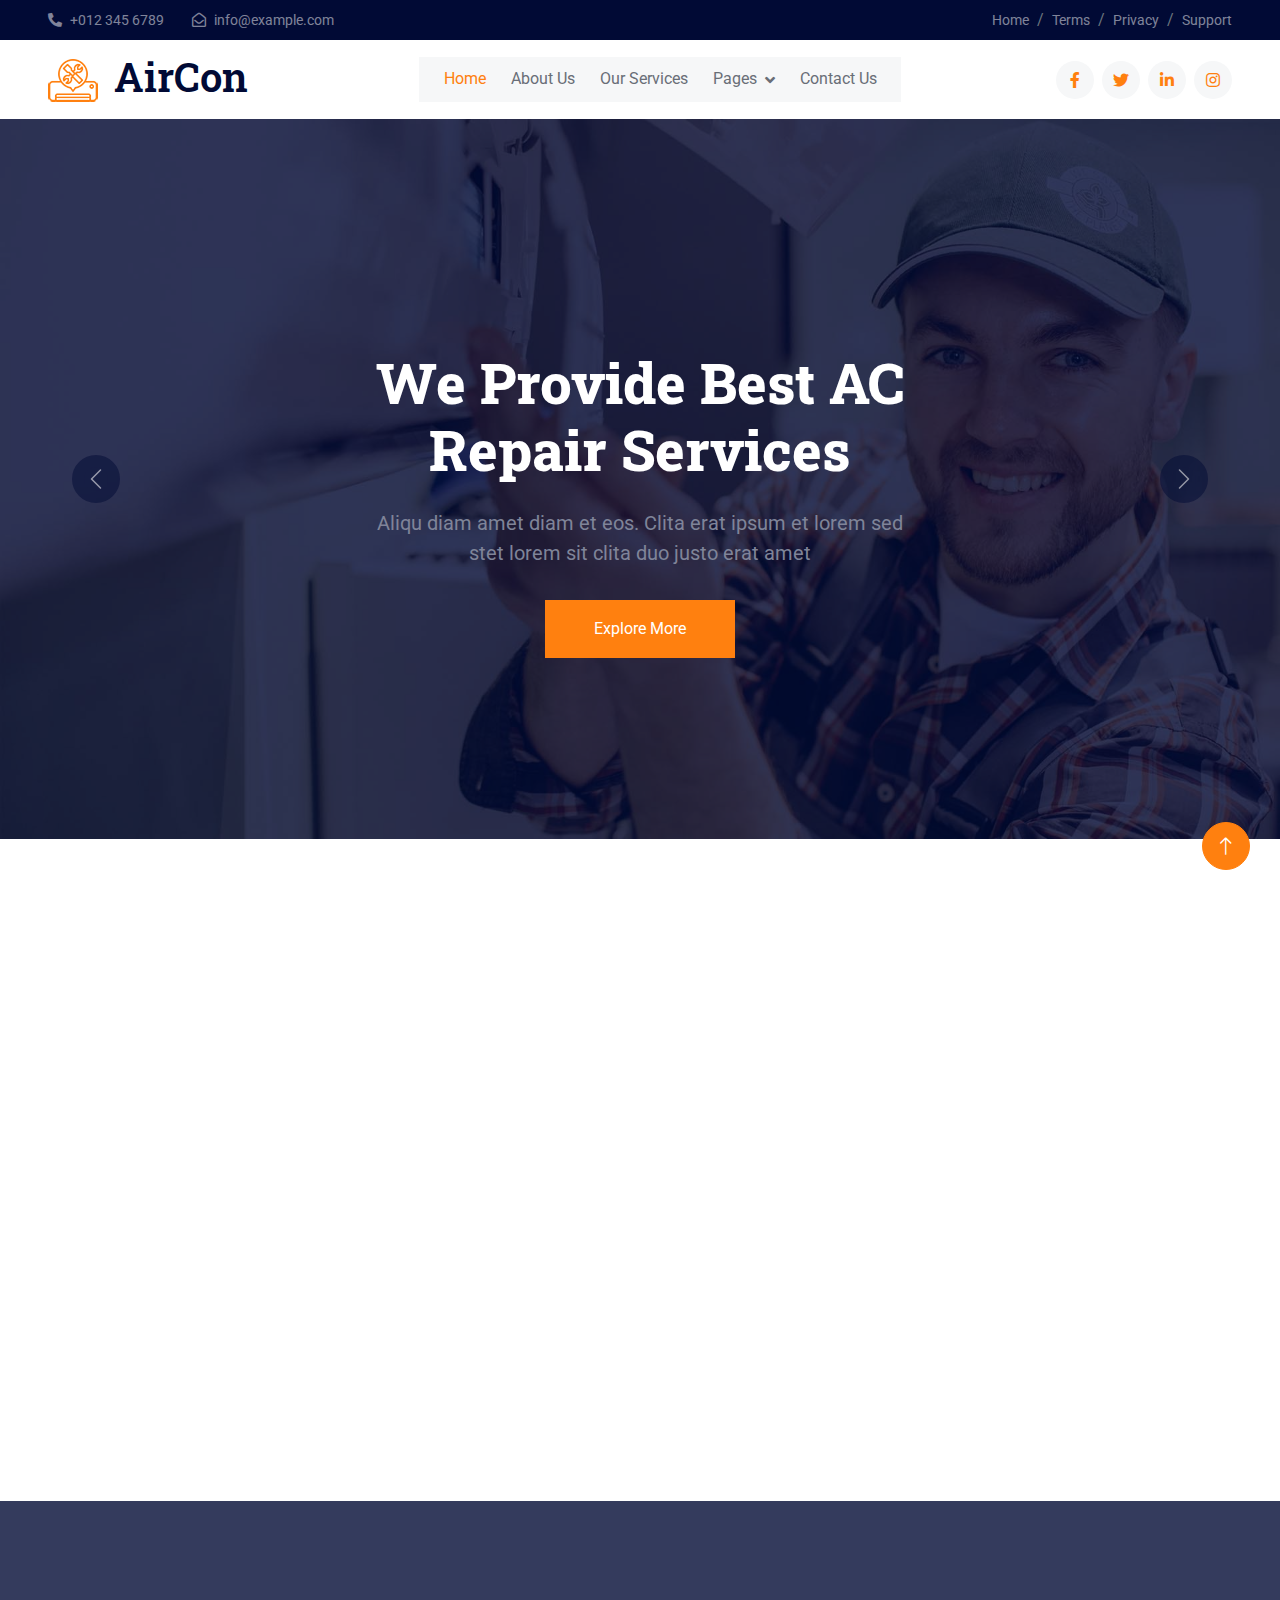
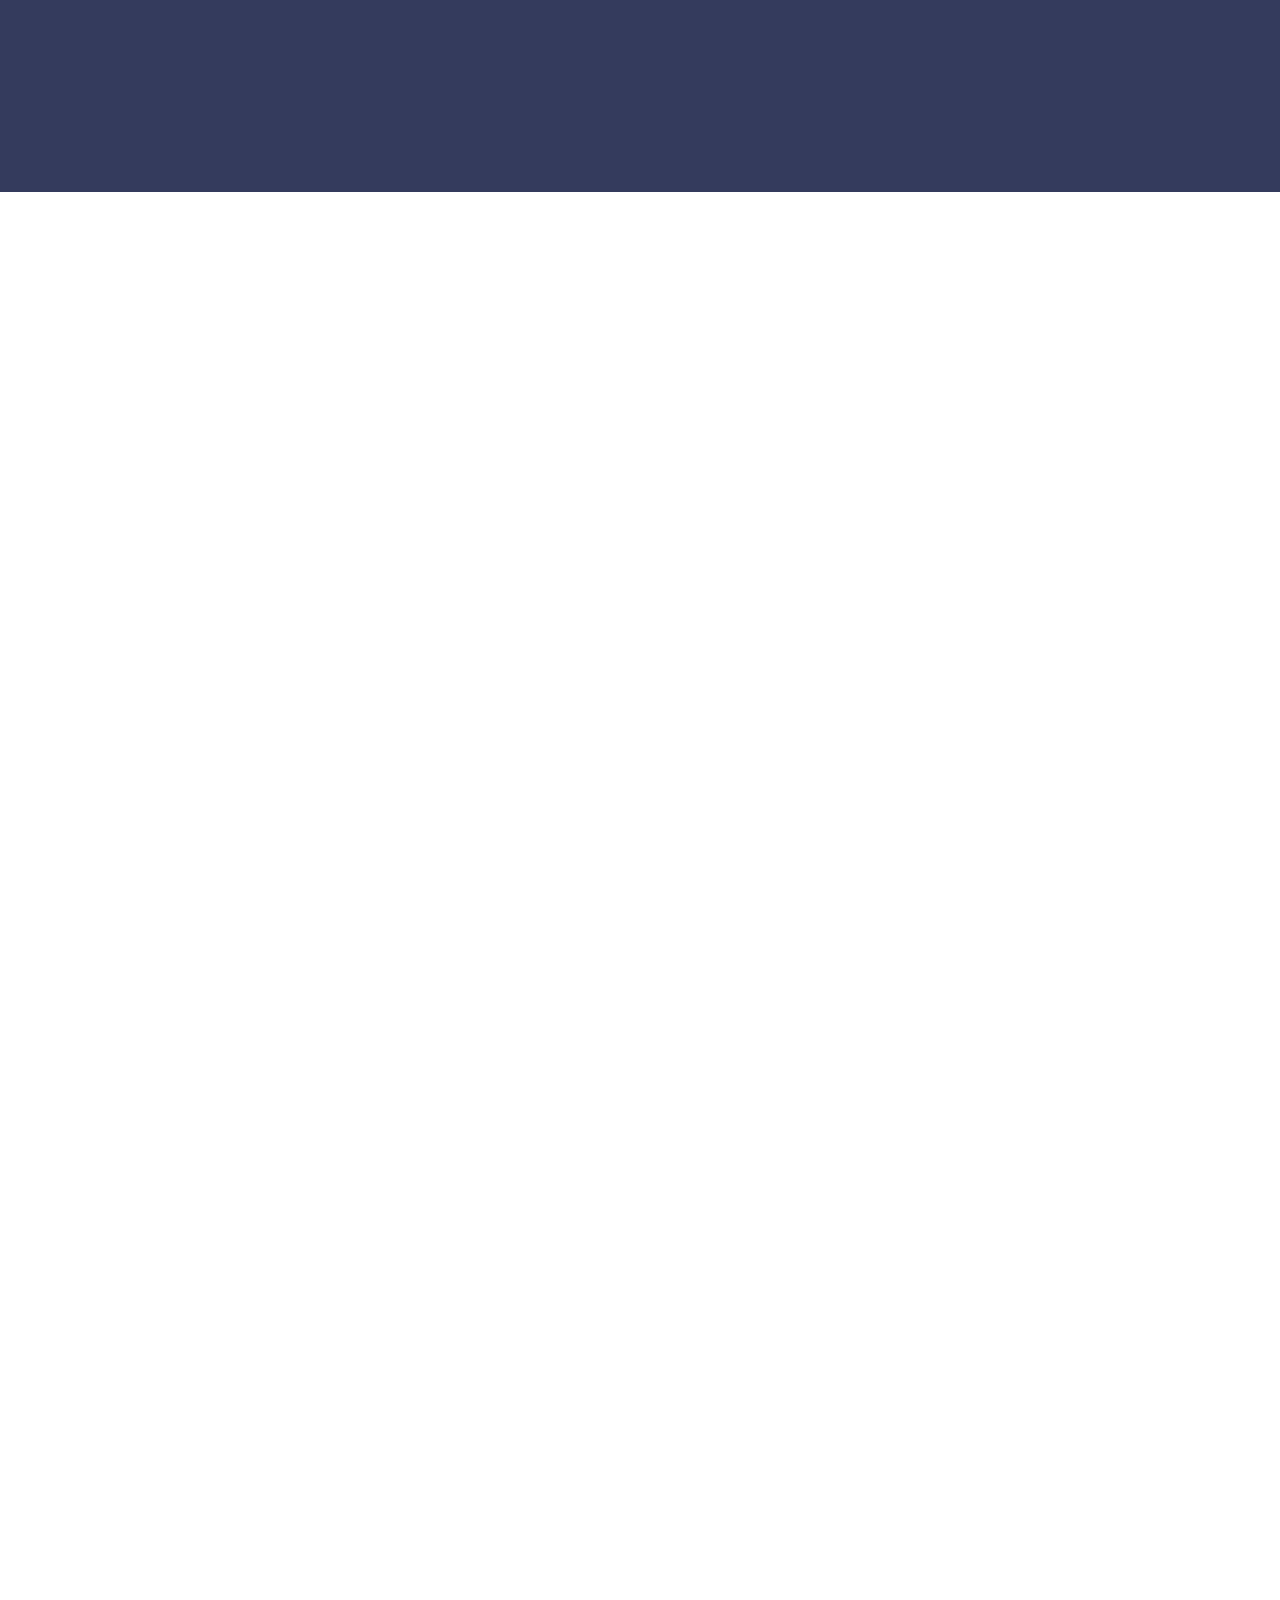
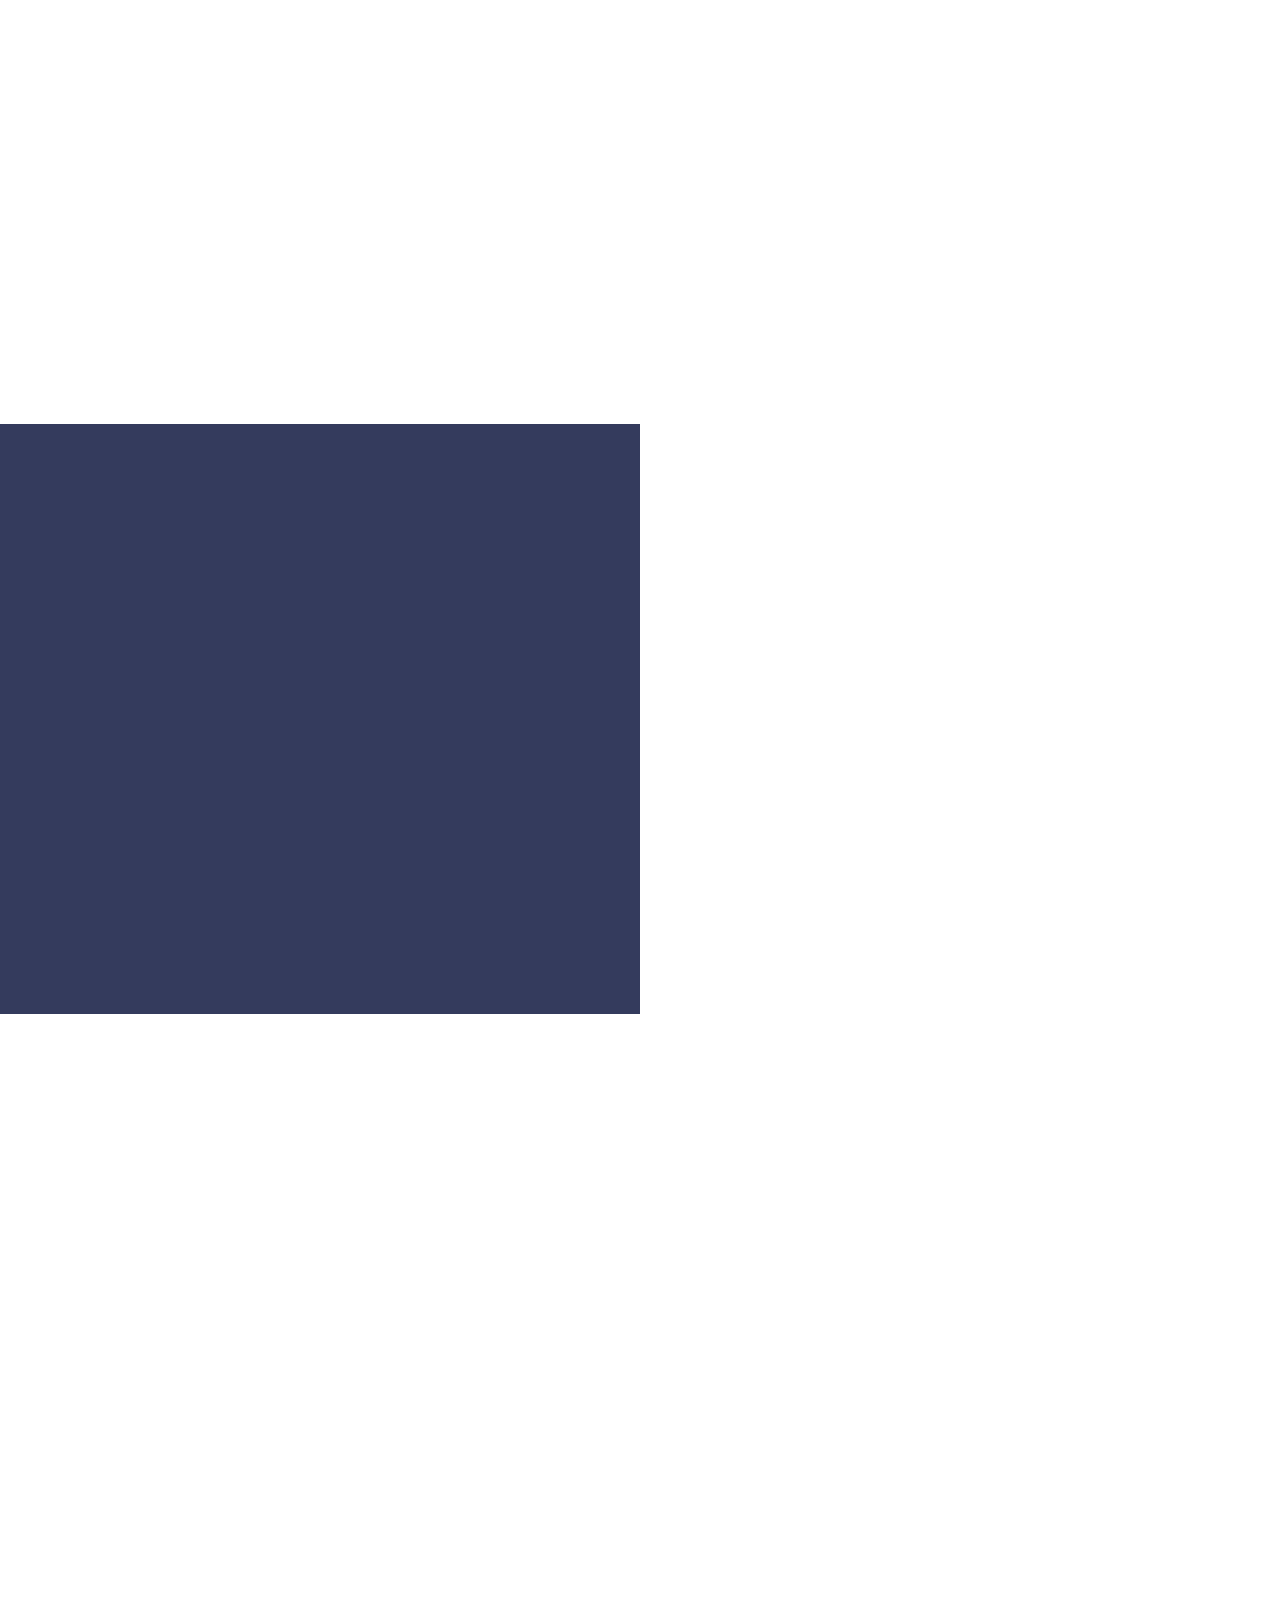
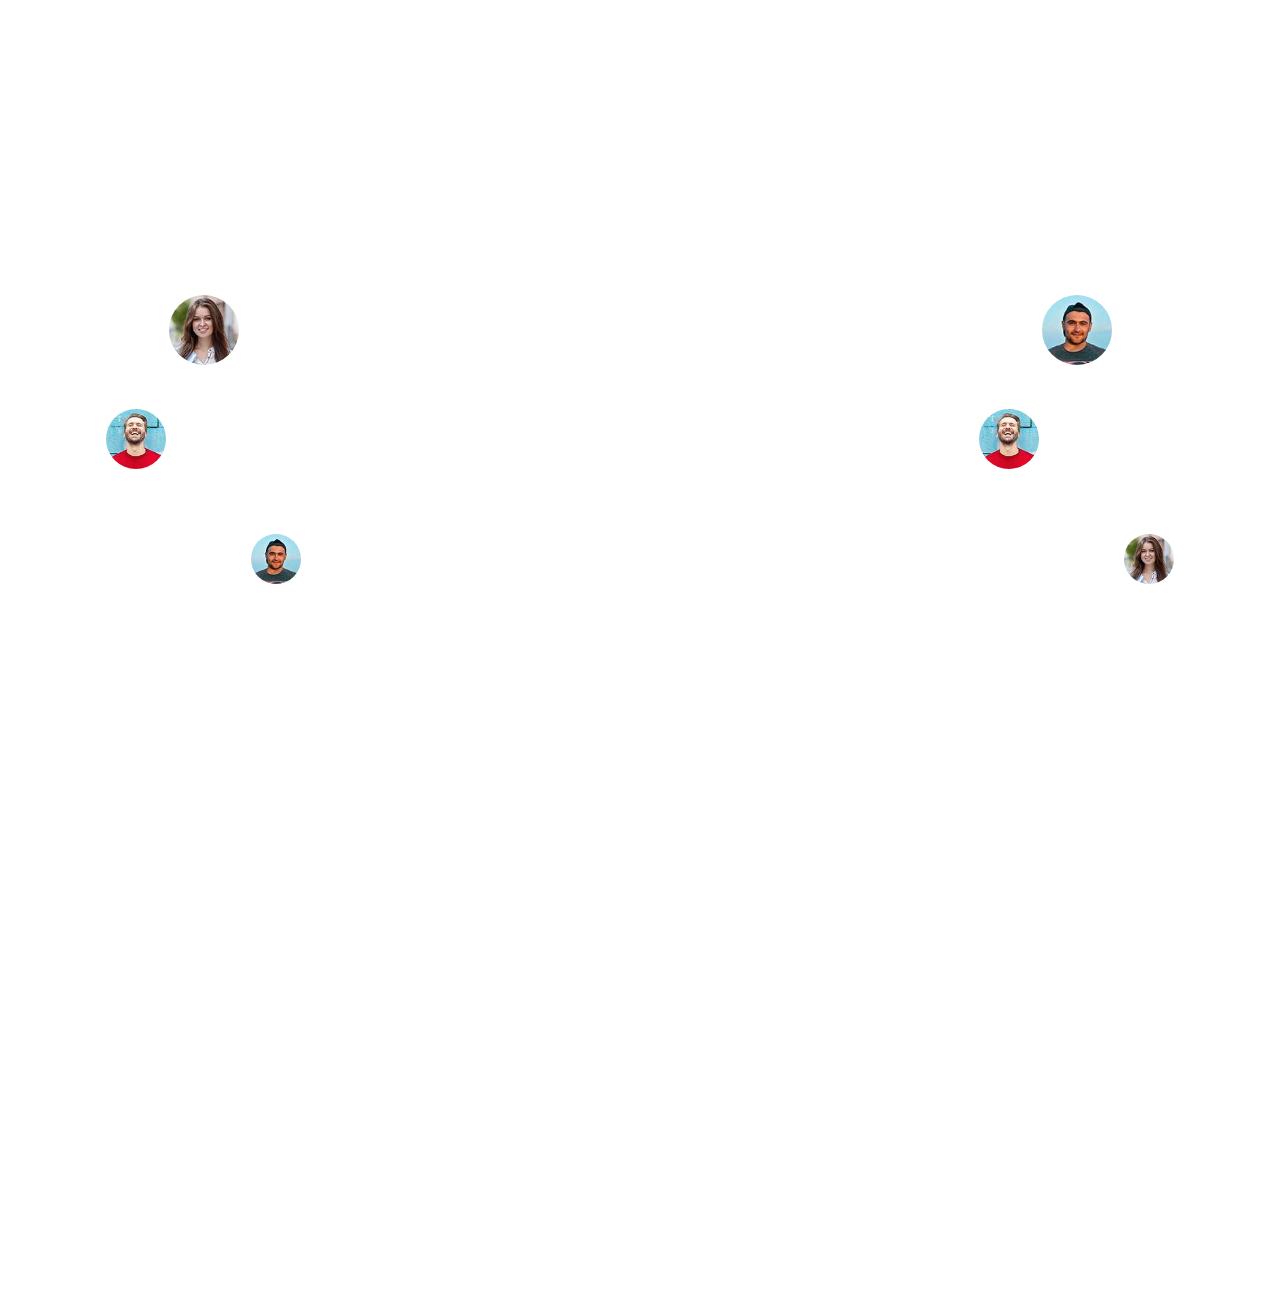
==== index.html @ 5fe0cd0a "Freeze Project" ====
<!DOCTYPE html>
<html lang="en">

<head>
    <meta charset="utf-8">
    <title>AirCon - AC Repair Website Template</title>
    <meta content="width=device-width, initial-scale=1.0" name="viewport">
    <meta content="" name="keywords">
    <meta content="" name="description">

    <!-- Favicon -->
    <link href="img/favicon.ico" rel="icon">

    <!-- Google Web Fonts -->
    <link rel="preconnect" href="https://fonts.googleapis.com">
    <link rel="preconnect" href="https://fonts.gstatic.com" crossorigin>
    <link href="https://fonts.googleapis.com/css2?family=Roboto+Slab:wght@400;600;800&family=Roboto:wght@400;500;700&display=swap" rel="stylesheet"> 

    <!-- Icon Font Stylesheet -->
    <link href="https://cdnjs.cloudflare.com/ajax/libs/font-awesome/5.10.0/css/all.min.css" rel="stylesheet">
    <link href="https://cdn.jsdelivr.net/npm/bootstrap-icons@1.4.1/font/bootstrap-icons.css" rel="stylesheet">

    <!-- Libraries Stylesheet -->
    <link href="lib/animate/animate.min.css" rel="stylesheet">
    <link href="lib/owlcarousel/assets/owl.carousel.min.css" rel="stylesheet">

    <!-- Customized Bootstrap Stylesheet -->
    <link href="css/bootstrap.min.css" rel="stylesheet">

    <!-- Template Stylesheet -->
    <link href="css/style.css" rel="stylesheet">
</head>

<body>
    <!-- Spinner Start -->
    <div id="spinner" class="show bg-white position-fixed translate-middle w-100 vh-100 top-50 start-50 d-flex align-items-center justify-content-center">
        <div class="spinner-grow text-primary" role="status"></div>
    </div>
    <!-- Spinner End -->


    <!-- Topbar Start -->
    <div class="container-fluid bg-dark text-white-50 py-2 px-0 d-none d-lg-block">
        <div class="row gx-0 align-items-center">
            <div class="col-lg-7 px-5 text-start">
                <div class="h-100 d-inline-flex align-items-center me-4">
                    <small class="fa fa-phone-alt me-2"></small>
                    <small>+012 345 6789</small>
                </div>
                <div class="h-100 d-inline-flex align-items-center me-4">
                    <small class="far fa-envelope-open me-2"></small>
                    <small>info@example.com</small>
                </div>
            </div>
            <div class="col-lg-5 px-5 text-end">
                <ol class="breadcrumb justify-content-end mb-0">
                    <li class="breadcrumb-item"><a class="text-white-50 small" href="#">Home</a></li>
                    <li class="breadcrumb-item"><a class="text-white-50 small" href="#">Terms</a></li>
                    <li class="breadcrumb-item"><a class="text-white-50 small" href="#">Privacy</a></li>
                    <li class="breadcrumb-item"><a class="text-white-50 small" href="#">Support</a></li>
                </ol>
            </div>
        </div>
    </div>
    <!-- Topbar End -->


    <!-- Navbar Start -->
    <nav class="navbar navbar-expand-lg bg-white navbar-light sticky-top px-4 px-lg-5">
        <a href="index.html" class="navbar-brand d-flex align-items-center">
            <h1 class="m-0"><img class="img-fluid me-3" src="img/icon/icon-02-primary.png" alt="">AirCon</h1>
        </a>
        <button type="button" class="navbar-toggler" data-bs-toggle="collapse" data-bs-target="#navbarCollapse">
            <span class="navbar-toggler-icon"></span>
        </button>
        <div class="collapse navbar-collapse" id="navbarCollapse">
            <div class="navbar-nav mx-auto bg-light pe-4 py-3 py-lg-0">
                <a href="index.html" class="nav-item nav-link active">Home</a>
                <a href="about.html" class="nav-item nav-link">About Us</a>
                <a href="service.html" class="nav-item nav-link">Our Services</a>
                <div class="nav-item dropdown">
                    <a href="#" class="nav-link dropdown-toggle" data-bs-toggle="dropdown">Pages</a>
                    <div class="dropdown-menu bg-light border-0 m-0">
                        <a href="feature.html" class="dropdown-item">Features</a>
                        <a href="quote.html" class="dropdown-item">Free Quote</a>
                        <a href="team.html" class="dropdown-item">Our Team</a>
                        <a href="testimonial.html" class="dropdown-item">Testimonial</a>
                        <a href="404.html" class="dropdown-item">404 Page</a>
                    </div>
                </div>
                <a href="contact.html" class="nav-item nav-link">Contact Us</a>
            </div>
            <div class="h-100 d-lg-inline-flex align-items-center d-none">
                <a class="btn btn-square rounded-circle bg-light text-primary me-2" href=""><i class="fab fa-facebook-f"></i></a>
                <a class="btn btn-square rounded-circle bg-light text-primary me-2" href=""><i class="fab fa-twitter"></i></a>
                <a class="btn btn-square rounded-circle bg-light text-primary me-2" href=""><i class="fab fa-linkedin-in"></i></a>
                <a class="btn btn-square rounded-circle bg-light text-primary me-0" href=""><i class="fab fa-instagram"></i></a>
            </div>
        </div>
    </nav>
    <!-- Navbar End -->


    <!-- Carousel Start -->
    <div class="container-fluid p-0 mb-5">
        <div id="header-carousel" class="carousel slide" data-bs-ride="carousel">
            <div class="carousel-inner">
                <div class="carousel-item active">
                    <img class="w-100" src="img/carousel-1.jpg" alt="Image">
                    <div class="carousel-caption">
                        <div class="container">
                            <div class="row justify-content-center">
                                <div class="col-lg-7 pt-5">
                                    <h1 class="display-4 text-white mb-4 animated slideInDown">We Provide Best AC Repair Services</h1>
                                    <p class="fs-5 text-body mb-4 pb-2 mx-sm-5 animated slideInDown">Aliqu diam amet diam et eos. Clita erat ipsum et lorem sed stet lorem sit clita duo justo erat amet</p>
                                    <a href="" class="btn btn-primary py-3 px-5 animated slideInDown">Explore More</a>
                                </div>
                            </div>
                        </div>
                    </div>
                </div>
                <div class="carousel-item">
                    <img class="w-100" src="img/carousel-2.jpg" alt="Image">
                    <div class="carousel-caption">
                        <div class="container">
                            <div class="row justify-content-center">
                                <div class="col-lg-7 pt-5">
                                    <h1 class="display-4 text-white mb-4 animated slideInDown">Quality Heating & Air Condition Services</h1>
                                    <p class="fs-5 text-body mb-4 pb-2 mx-sm-5 animated slideInDown">Aliqu diam amet diam et eos. Clita erat ipsum et lorem sed stet lorem sit clita duo justo erat amet</p>
                                    <a href="" class="btn btn-primary py-3 px-5 animated slideInDown">Explore More</a>
                                </div>
                            </div>
                        </div>
                    </div>
                </div>
            </div>
            <button class="carousel-control-prev" type="button" data-bs-target="#header-carousel"
                data-bs-slide="prev">
                <span class="carousel-control-prev-icon" aria-hidden="true"></span>
                <span class="visually-hidden">Previous</span>
            </button>
            <button class="carousel-control-next" type="button" data-bs-target="#header-carousel"
                data-bs-slide="next">
                <span class="carousel-control-next-icon" aria-hidden="true"></span>
                <span class="visually-hidden">Next</span>
            </button>
        </div>
    </div>
    <!-- Carousel End -->


    <!-- About Start -->
    <div class="container-xxl py-5">
        <div class="container">
            <div class="row g-5 align-items-center">
                <div class="col-lg-6 wow fadeInUp" data-wow-delay="0.5s">
                    <div class="h-100">
                        <h1 class="display-6 mb-5">Welcome To Best Cooling & Heating Service Center</h1>
                        <div class="row g-4 mb-4">
                            <div class="col-sm-6">
                                <div class="d-flex align-items-center">
                                    <img class="flex-shrink-0 me-3" src="img/icon/icon-07-primary.png" alt="">
                                    <h5 class="mb-0">Expert Technician</h5>
                                </div>
                            </div>
                            <div class="col-sm-6">
                                <div class="d-flex align-items-center">
                                    <img class="flex-shrink-0 me-3" src="img/icon/icon-09-primary.png" alt="">
                                    <h5 class="mb-0">Best Quality Services</h5>
                                </div>
                            </div>
                        </div>
                        <p class="mb-4">Tempor erat elitr rebum at clita. Diam dolor diam ipsum sit. Aliqu diam amet diam et eos. Clita erat ipsum et lorem et sit, sed stet lorem sit clita duo justo magna dolore erat amet</p>
                        <div class="border-top mt-4 pt-4">
                            <div class="row">
                                <div class="col-sm-6">
                                    <div class="d-flex align-items-center">
                                        <div class="btn-lg-square bg-primary rounded-circle me-3">
                                            <i class="fa fa-phone-alt text-white"></i>
                                        </div>
                                        <h5 class="mb-0">+012 345 6789</h5>
                                    </div>
                                </div>
                                <div class="col-sm-6">
                                    <div class="d-flex align-items-center">
                                        <div class="btn-lg-square bg-primary rounded-circle me-3">
                                            <i class="fa fa-envelope text-white"></i>
                                        </div>
                                        <h5 class="mb-0">info@example.com</h5>
                                    </div>
                                </div>
                            </div>
                        </div>
                    </div>
                </div>
                <div class="col-lg-6">
                    <div class="row g-3">
                        <div class="col-6 text-end">
                            <img class="img-fluid w-75 wow zoomIn" data-wow-delay="0.1s" src="img/about-1.jpg" style="margin-top: 25%;">
                        </div>
                        <div class="col-6 text-start">
                            <img class="img-fluid w-100 wow zoomIn" data-wow-delay="0.3s" src="img/about-2.jpg">
                        </div>
                        <div class="col-6 text-end">
                            <img class="img-fluid w-50 wow zoomIn" data-wow-delay="0.5s" src="img/about-3.jpg">
                        </div>
                        <div class="col-6 text-start">
                            <img class="img-fluid w-75 wow zoomIn" data-wow-delay="0.7s" src="img/about-4.jpg">
                        </div>
                    </div>
                </div>
            </div>
        </div>
    </div>
    <!-- About End -->


    <!-- Facts Start -->
    <div class="container-fluid facts my-5 py-5" data-parallax="scroll" data-image-src="img/carousel-1.jpg">
        <div class="container py-5">
            <div class="row g-5">
                <div class="col-sm-6 col-lg-3 wow fadeIn" data-wow-delay="0.1s">
                    <h1 class="display-4 text-white" data-toggle="counter-up">1234</h1>
                    <span class="text-primary">Happy Clients</span>
                </div>
                <div class="col-sm-6 col-lg-3 wow fadeIn" data-wow-delay="0.3s">
                    <h1 class="display-4 text-white" data-toggle="counter-up">1234</h1>
                    <span class="text-primary">Projects Succeed</span>
                </div>
                <div class="col-sm-6 col-lg-3 wow fadeIn" data-wow-delay="0.5s">
                    <h1 class="display-4 text-white" data-toggle="counter-up">1234</h1>
                    <span class="text-primary">Awards Achieved</span>
                </div>
                <div class="col-sm-6 col-lg-3 wow fadeIn" data-wow-delay="0.7s">
                    <h1 class="display-4 text-white" data-toggle="counter-up">1234</h1>
                    <span class="text-primary">Team Members</span>
                </div>
            </div>
        </div>
    </div>
    <!-- Facts End -->


    <!-- Features Start -->
    <div class="container-xxl py-5">
        <div class="container">
            <div class="row g-5">
                <div class="col-lg-6 wow fadeInUp" data-wow-delay="0.1s">
                    <h1 class="display-6 mb-5">Few Reasons Why People Choosing Us!</h1>
                    <p class="mb-5">Tempor erat elitr rebum at clita. Diam dolor diam ipsum sit. Aliqu diam amet diam et eos. Clita erat ipsum et lorem et sit, sed stet lorem sit clita duo justo magna dolore erat amet</p>
                    <div class="d-flex mb-5">
                        <div class="flex-shrink-0 btn-square bg-primary rounded-circle" style="width: 90px; height: 90px;">
                            <img class="img-fluid" src="img/icon/icon-08-light.png" alt="">
                        </div>
                        <div class="ms-4">
                            <h5 class="mb-3">Trusted Service Center</h5>
                            <span>Tempor erat elitr rebum at clita. Diam dolor diam ipsum sit. Aliqu diam amet diam et eos.</span>
                        </div>
                    </div>
                    <div class="d-flex mb-5">
                        <div class="flex-shrink-0 btn-square bg-primary rounded-circle" style="width: 90px; height: 90px;">
                            <img class="img-fluid" src="img/icon/icon-10-light.png" alt="">
                        </div>
                        <div class="ms-4">
                            <h5 class="mb-3">Reasonable Price</h5>
                            <span>Tempor erat elitr rebum at clita. Diam dolor diam ipsum sit. Aliqu diam amet diam et eos.</span>
                        </div>
                    </div>
                    <div class="d-flex mb-0">
                        <div class="flex-shrink-0 btn-square bg-primary rounded-circle" style="width: 90px; height: 90px;">
                            <img class="img-fluid" src="img/icon/icon-06-light.png" alt="">
                        </div>
                        <div class="ms-4">
                            <h5 class="mb-3">24/7 Supports</h5>
                            <span>Tempor erat elitr rebum at clita. Diam dolor diam ipsum sit. Aliqu diam amet diam et eos.</span>
                        </div>
                    </div>
                </div>
                <div class="col-lg-6 wow fadeInUp" data-wow-delay="0.5s">
                    <div class="position-relative rounded overflow-hidden h-100" style="min-height: 400px;">
                        <img class="position-absolute w-100 h-100" src="img/feature.jpg" alt="" style="object-fit: cover;">
                    </div>
                </div>
            </div>
        </div>
    </div>
    <!-- Features End -->


    <!-- Service Start -->
    <div class="container-xxl py-5">
        <div class="container">
            <div class="text-center mx-auto wow fadeInUp" data-wow-delay="0.1s" style="max-width: 500px;">
                <h1 class="display-6 mb-5">We Provide professional Heating & Cooling Services</h1>
            </div>
            <div class="row g-4 justify-content-center">
                <div class="col-lg-4 col-md-6 wow fadeInUp" data-wow-delay="0.1s">
                    <div class="service-item">
                        <img class="img-fluid" src="img/service-1.jpg" alt="">
                        <div class="d-flex align-items-center bg-light">
                            <div class="service-icon flex-shrink-0 bg-primary">
                                <img class="img-fluid" src="img/icon/icon-01-light.png" alt="">
                            </div>
                            <a class="h4 mx-4 mb-0" href="">AC Installation</a>
                        </div>
                    </div>
                </div>
                <div class="col-lg-4 col-md-6 wow fadeInUp" data-wow-delay="0.3s">
                    <div class="service-item">
                        <img class="img-fluid" src="img/service-2.jpg" alt="">
                        <div class="d-flex align-items-center bg-light">
                            <div class="service-icon flex-shrink-0 bg-primary">
                                <img class="img-fluid" src="img/icon/icon-02-light.png" alt="">
                            </div>
                            <a class="h4 mx-4 mb-0" href="">Cooling Services</a>
                        </div>
                    </div>
                </div>
                <div class="col-lg-4 col-md-6 wow fadeInUp" data-wow-delay="0.5s">
                    <div class="service-item">
                        <img class="img-fluid" src="img/service-3.jpg" alt="">
                        <div class="d-flex align-items-center bg-light">
                            <div class="service-icon flex-shrink-0 bg-primary">
                                <img class="img-fluid" src="img/icon/icon-03-light.png" alt="">
                            </div>
                            <a class="h4 mx-4 mb-0" href="">Heating Services</a>
                        </div>
                    </div>
                </div>
                <div class="col-lg-4 col-md-6 wow fadeInUp" data-wow-delay="0.1s">
                    <div class="service-item">
                        <img class="img-fluid" src="img/service-4.jpg" alt="">
                        <div class="d-flex align-items-center bg-light">
                            <div class="service-icon flex-shrink-0 bg-primary">
                                <img class="img-fluid" src="img/icon/icon-04-light.png" alt="">
                            </div>
                            <a class="h4 mx-4 mb-0" href="">Maintenance & Repair</a>
                        </div>
                    </div>
                </div>
                <div class="col-lg-4 col-md-6 wow fadeInUp" data-wow-delay="0.3s">
                    <div class="service-item">
                        <img class="img-fluid" src="img/service-5.jpg" alt="">
                        <div class="d-flex align-items-center bg-light">
                            <div class="service-icon flex-shrink-0 bg-primary">
                                <img class="img-fluid" src="img/icon/icon-05-light.png" alt="">
                            </div>
                            <a class="h4 mx-4 mb-0" href="">Indoor Air Quality</a>
                        </div>
                    </div>
                </div>
                <div class="col-lg-4 col-md-6 wow fadeInUp" data-wow-delay="0.5s">
                    <div class="service-item">
                        <img class="img-fluid" src="img/service-6.jpg" alt="">
                        <div class="d-flex align-items-center bg-light">
                            <div class="service-icon flex-shrink-0 bg-primary">
                                <img class="img-fluid" src="img/icon/icon-06-light.png" alt="">
                            </div>
                            <a class="h4 mx-4 mb-0" href="">Annual Inspections</a>
                        </div>
                    </div>
                </div>
            </div>
        </div>
    </div>
    <!-- Service End -->


    <!-- Quote Start -->
    <div class="container-fluid overflow-hidden my-5 px-lg-0">
        <div class="container quote px-lg-0">
            <div class="row g-0 mx-lg-0">
                <div class="col-lg-6 quote-text" data-parallax="scroll" data-image-src="img/carousel-1.jpg">
                    <div class="h-100 px-4 px-sm-5 ps-lg-0 wow fadeIn" data-wow-delay="0.1s">
                        <h1 class="text-white mb-4">For Individuals And Organisations</h1>
                        <p class="text-light mb-5">Tempor erat elitr rebum at clita. Diam dolor diam ipsum sit. Aliqu diam amet diam et eos. Clita erat ipsum et lorem et sit, sed stet lorem sit clita duo justo magna dolore erat amet</p>
                        <a href="" class="align-self-start btn btn-primary py-3 px-5">More Details</a>
                    </div>
                </div>
                <div class="col-lg-6 quote-form" data-parallax="scroll" data-image-src="img/carousel-2.jpg">
                    <div class="h-100 px-4 px-sm-5 pe-lg-0 wow fadeIn" data-wow-delay="0.5s">
                        <div class="bg-white p-4 p-sm-5">
                            <div class="row g-3">
                                <div class="col-sm-6">
                                    <div class="form-floating">
                                        <input type="text" class="form-control" id="gname" placeholder="Gurdian Name">
                                        <label for="gname">Your Name</label>
                                    </div>
                                </div>
                                <div class="col-sm-6">
                                    <div class="form-floating">
                                        <input type="email" class="form-control" id="gmail" placeholder="Gurdian Email">
                                        <label for="gmail">Your Email</label>
                                    </div>
                                </div>
                                <div class="col-sm-6">
                                    <div class="form-floating">
                                        <input type="text" class="form-control" id="cname" placeholder="Child Name">
                                        <label for="cname">Your Mobile</label>
                                    </div>
                                </div>
                                <div class="col-sm-6">
                                    <div class="form-floating">
                                        <input type="text" class="form-control" id="cage" placeholder="Child Age">
                                        <label for="cage">Service Type</label>
                                    </div>
                                </div>
                                <div class="col-12">
                                    <div class="form-floating">
                                        <textarea class="form-control" placeholder="Leave a message here" id="message" style="height: 80px"></textarea>
                                        <label for="message">Message</label>
                                    </div>
                                </div>
                                <div class="col-12">
                                    <button class="btn btn-primary py-3 px-5" type="submit">Get A Free Quote</button>
                                </div>
                            </div>
                        </div>
                    </div>
                </div>
            </div>
        </div>
    </div>
    <!-- Quote End -->


    <!-- Team Start -->
    <div class="container-xxl py-5">
        <div class="container">
            <div class="text-center mx-auto wow fadeInUp" data-wow-delay="0.1s" style="max-width: 500px;">
                <h1 class="display-6 mb-5">Meet Our Professional Team Members</h1>
            </div>
            <div class="row g-4">
                <div class="col-lg-3 col-md-6 wow fadeInUp" data-wow-delay="0.1s">
                    <div class="team-item">
                        <div class="team-img position-relative overflow-hidden">
                            <img class="img-fluid" src="img/team-1.jpg" alt="">
                            <div class="team-social">
                                <a class="btn btn-square btn-primary rounded-circle m-1" href=""><i class="fab fa-facebook-f"></i></a>
                                <a class="btn btn-square btn-primary rounded-circle m-1" href=""><i class="fab fa-twitter"></i></a>
                                <a class="btn btn-square btn-primary rounded-circle m-1" href=""><i class="fab fa-instagram"></i></a>
                            </div>
                        </div>
                        <div class="bg-light text-center p-4">
                            <h5>Full Name</h5>
                            <span class="text-primary">Designation</span>
                        </div>
                    </div>
                </div>
                <div class="col-lg-3 col-md-6 wow fadeInUp" data-wow-delay="0.3s">
                    <div class="team-item">
                        <div class="team-img position-relative overflow-hidden">
                            <img class="img-fluid" src="img/team-2.jpg" alt="">
                            <div class="team-social">
                                <a class="btn btn-square btn-primary rounded-circle m-1" href=""><i class="fab fa-facebook-f"></i></a>
                                <a class="btn btn-square btn-primary rounded-circle m-1" href=""><i class="fab fa-twitter"></i></a>
                                <a class="btn btn-square btn-primary rounded-circle m-1" href=""><i class="fab fa-instagram"></i></a>
                            </div>
                        </div>
                        <div class="bg-light text-center p-4">
                            <h5>Full Name</h5>
                            <span class="text-primary">Designation</span>
                        </div>
                    </div>
                </div>
                <div class="col-lg-3 col-md-6 wow fadeInUp" data-wow-delay="0.5s">
                    <div class="team-item">
                        <div class="team-img position-relative overflow-hidden">
                            <img class="img-fluid" src="img/team-3.jpg" alt="">
                            <div class="team-social">
                                <a class="btn btn-square btn-primary rounded-circle m-1" href=""><i class="fab fa-facebook-f"></i></a>
                                <a class="btn btn-square btn-primary rounded-circle m-1" href=""><i class="fab fa-twitter"></i></a>
                                <a class="btn btn-square btn-primary rounded-circle m-1" href=""><i class="fab fa-instagram"></i></a>
                            </div>
                        </div>
                        <div class="bg-light text-center p-4">
                            <h5>Full Name</h5>
                            <span class="text-primary">Designation</span>
                        </div>
                    </div>
                </div>
                <div class="col-lg-3 col-md-6 wow fadeInUp" data-wow-delay="0.7s">
                    <div class="team-item">
                        <div class="team-img position-relative overflow-hidden">
                            <img class="img-fluid" src="img/team-4.jpg" alt="">
                            <div class="team-social">
                                <a class="btn btn-square btn-primary rounded-circle m-1" href=""><i class="fab fa-facebook-f"></i></a>
                                <a class="btn btn-square btn-primary rounded-circle m-1" href=""><i class="fab fa-twitter"></i></a>
                                <a class="btn btn-square btn-primary rounded-circle m-1" href=""><i class="fab fa-instagram"></i></a>
                            </div>
                        </div>
                        <div class="bg-light text-center p-4">
                            <h5>Full Name</h5>
                            <span class="text-primary">Designation</span>
                        </div>
                    </div>
                </div>
            </div>
        </div>
    </div>
    <!-- Team End -->


    <!-- Testimonial Start -->
    <div class="container-xxl py-5">
        <div class="container">
            <div class="text-center mx-auto wow fadeInUp" data-wow-delay="0.1s" style="max-width: 500px;">
                <h1 class="display-6 mb-5">What They Say About Our Services</h1>
            </div>
            <div class="row g-5">
                <div class="col-lg-3 d-none d-lg-block">
                    <div class="testimonial-left h-100">
                        <img class="img-fluid animated pulse infinite" src="img/testimonial-1.jpg" alt="">
                        <img class="img-fluid animated pulse infinite" src="img/testimonial-2.jpg" alt="">
                        <img class="img-fluid animated pulse infinite" src="img/testimonial-3.jpg" alt="">
                    </div>
                </div>
                <div class="col-lg-6 wow fadeIn" data-wow-delay="0.5s">
                    <div class="owl-carousel testimonial-carousel">
                        <div class="testimonial-item text-center">
                            <img class="img-fluid mx-auto mb-4" src="img/testimonial-1.jpg" alt="">
                            <p class="fs-5">Dolores sed duo clita tempor justo dolor et stet lorem kasd labore dolore lorem ipsum. At lorem lorem magna ut et, nonumy et labore et tempor diam tempor erat.</p>
                            <h5>Client Name</h5>
                            <span>Profession</span>
                        </div>
                        <div class="testimonial-item text-center">
                            <img class="img-fluid mx-auto mb-4" src="img/testimonial-2.jpg" alt="">
                            <p class="fs-5">Dolores sed duo clita tempor justo dolor et stet lorem kasd labore dolore lorem ipsum. At lorem lorem magna ut et, nonumy et labore et tempor diam tempor erat.</p>
                            <h5>Client Name</h5>
                            <span>Profession</span>
                        </div>
                        <div class="testimonial-item text-center">
                            <img class="img-fluid mx-auto mb-4" src="img/testimonial-3.jpg" alt="">
                            <p class="fs-5">Dolores sed duo clita tempor justo dolor et stet lorem kasd labore dolore lorem ipsum. At lorem lorem magna ut et, nonumy et labore et tempor diam tempor erat.</p>
                            <h5>Client Name</h5>
                            <span>Profession</span>
                        </div>
                    </div>
                </div>
                <div class="col-lg-3 d-none d-lg-block">
                    <div class="testimonial-right h-100">
                        <img class="img-fluid animated pulse infinite" src="img/testimonial-1.jpg" alt="">
                        <img class="img-fluid animated pulse infinite" src="img/testimonial-2.jpg" alt="">
                        <img class="img-fluid animated pulse infinite" src="img/testimonial-3.jpg" alt="">
                    </div>
                </div>
            </div>
        </div>
    </div>
    <!-- Testimonial End -->


    <!-- Footer Start -->
    <div class="container-fluid bg-dark footer mt-5 pt-5 wow fadeIn" data-wow-delay="0.1s">
        <div class="container py-5">
            <div class="row g-5">
                <div class="col-md-6">
                    <h1 class="text-white mb-4"><img class="img-fluid me-3" src="img/icon/icon-02-light.png" alt="">AirCon</h1>
                    <span>Diam dolor diam ipsum sit. Aliqu diam amet diam et eos. Clita erat ipsum et lorem et sit, sed stet lorem sit clita. Diam dolor diam ipsum sit. Aliqu diam amet diam et eos. Clita erat ipsum et lorem et sit.</span>
                </div>
                <div class="col-md-6">
                    <h5 class="text-light mb-4">Newsletter</h5>
                    <p>Clita erat ipsum et lorem et sit, sed stet lorem sit clita.</p>
                    <div class="position-relative">
                        <input class="form-control bg-transparent w-100 py-3 ps-4 pe-5" type="text" placeholder="Your email">
                        <button type="button" class="btn btn-primary py-2 px-3 position-absolute top-0 end-0 mt-2 me-2">SignUp</button>
                    </div>
                </div>
                <div class="col-lg-3 col-md-6">
                    <h5 class="text-light mb-4">Get In Touch</h5>
                    <p><i class="fa fa-map-marker-alt me-3"></i>123 Street, New York, USA</p>
                    <p><i class="fa fa-phone-alt me-3"></i>+012 345 67890</p>
                    <p><i class="fa fa-envelope me-3"></i>info@example.com</p>
                </div>
                <div class="col-lg-3 col-md-6">
                    <h5 class="text-light mb-4">Our Services</h5>
                    <a class="btn btn-link" href="">AC Installation</a>
                    <a class="btn btn-link" href="">Cooling Services</a>
                    <a class="btn btn-link" href="">Heating Services</a>
                    <a class="btn btn-link" href="">Annual Inspections</a>
                </div>
                <div class="col-lg-3 col-md-6">
                    <h5 class="text-light mb-4">Quick Links</h5>
                    <a class="btn btn-link" href="">About Us</a>
                    <a class="btn btn-link" href="">Contact Us</a>
                    <a class="btn btn-link" href="">Our Services</a>
                    <a class="btn btn-link" href="">Terms & Condition</a>
                </div>
                <div class="col-lg-3 col-md-6">
                    <h5 class="text-light mb-4">Follow Us</h5>
                    <div class="d-flex">
                        <a class="btn btn-square rounded-circle me-1" href=""><i class="fab fa-twitter"></i></a>
                        <a class="btn btn-square rounded-circle me-1" href=""><i class="fab fa-facebook-f"></i></a>
                        <a class="btn btn-square rounded-circle me-1" href=""><i class="fab fa-youtube"></i></a>
                        <a class="btn btn-square rounded-circle me-1" href=""><i class="fab fa-linkedin-in"></i></a>
                    </div>
                </div>
            </div>
        </div>
        <div class="container-fluid copyright">
            <div class="container">
                <div class="row">
                    <div class="col-md-6 text-center text-md-start mb-3 mb-md-0">
                        &copy; <a href="#">Your Site Name</a>, All Right Reserved.
                    </div>
                    <div class="col-md-6 text-center text-md-end">
                        <!--/*** This template is free as long as you keep the footer author’s credit link/attribution link/backlink. If you'd like to use the template without the footer author’s credit link/attribution link/backlink, you can purchase the Credit Removal License from "https://htmlcodex.com/credit-removal". Thank you for your support. ***/-->
                        Designed By <a href="https://htmlcodex.com">HTML Codex</a>
                    </div>
                </div>
            </div>
        </div>
    </div>
    <!-- Footer End -->


    <!-- Back to Top -->
    <a href="#" class="btn btn-lg btn-primary btn-lg-square rounded-circle back-to-top"><i class="bi bi-arrow-up"></i></a>


    <!-- JavaScript Libraries -->
    <script src="https://code.jquery.com/jquery-3.4.1.min.js"></script>
    <script src="https://cdn.jsdelivr.net/npm/bootstrap@5.0.0/dist/js/bootstrap.bundle.min.js"></script>
    <script src="lib/wow/wow.min.js"></script>
    <script src="lib/easing/easing.min.js"></script>
    <script src="lib/waypoints/waypoints.min.js"></script>
    <script src="lib/owlcarousel/owl.carousel.min.js"></script>
    <script src="lib/counterup/counterup.min.js"></script>
    <script src="lib/parallax/parallax.min.js"></script>

    <!-- Template Javascript -->
    <script src="js/main.js"></script>
</body>

</html>
---- css/style.css ----
/********** Template CSS **********/
:root {
    --primary: #FF800F;
    --secondary: #001064;
    --light: #F6F7F8;
    --dark: #010A35;
}

.back-to-top {
    position: fixed;
    display: none;
    right: 30px;
    bottom: 30px;
    z-index: 99;
}


/*** Spinner ***/
#spinner {
    opacity: 0;
    visibility: hidden;
    transition: opacity .5s ease-out, visibility 0s linear .5s;
    z-index: 99999;
}

#spinner.show {
    transition: opacity .5s ease-out, visibility 0s linear 0s;
    visibility: visible;
    opacity: 1;
}


/*** Button ***/
.btn {
    transition: .5s;
}

.btn.btn-primary,
.btn.btn-outline-primary:hover,
.btn.btn-secondary,
.btn.btn-outline-secondary:hover {
    color: #FFFFFF;
}

.btn.btn-primary:hover {
    background: var(--secondary);
    border-color: var(--secondary);
}

.btn.btn-secondary:hover {
    background: var(--primary);
    border-color: var(--primary);
}

.btn-square {
    width: 38px;
    height: 38px;
}

.btn-sm-square {
    width: 32px;
    height: 32px;
}

.btn-lg-square {
    width: 48px;
    height: 48px;
}

.btn-square,
.btn-sm-square,
.btn-lg-square {
    padding: 0;
    display: flex;
    align-items: center;
    justify-content: center;
    font-weight: normal;
}


/*** Navbar ***/
.navbar.sticky-top {
    top: -100px;
    transition: .5s;
}

.navbar .navbar-brand img {
    max-height: 60px;
}

.navbar .navbar-nav .nav-link {
    margin-left: 25px;
    padding: 10px 0;
    color: #696E77;
    font-weight: 400;
    outline: none;
}

.navbar .navbar-nav .nav-link:hover,
.navbar .navbar-nav .nav-link.active {
    color: var(--primary);
}

.navbar .dropdown-toggle::after {
    border: none;
    content: "\f107";
    font-family: "Font Awesome 5 Free";
    font-weight: 900;
    vertical-align: middle;
    margin-left: 8px;
}

@media (max-width: 991.98px) {
    .navbar .navbar-brand img {
        max-height: 45px;
    }

    .navbar .navbar-nav {
        margin-top: 20px;
        margin-bottom: 15px;
    }

    .navbar .nav-item .dropdown-menu {
        padding-left: 30px;
    }
}

@media (min-width: 992px) {
    .navbar .nav-item .dropdown-menu {
        display: block;
        border: none;
        margin-top: 0;
        top: 150%;
        right: 0;
        opacity: 0;
        visibility: hidden;
        transition: .5s;
    }

    .navbar .nav-item:hover .dropdown-menu {
        top: 100%;
        visibility: visible;
        transition: .5s;
        opacity: 1;
    }
}


/*** Header ***/
.carousel-caption {
    top: 0;
    left: 0;
    right: 0;
    bottom: 0;
    display: flex;
    align-items: center;
    justify-content: center;
    text-align: center;
    background: rgba(1, 10, 53, .8);
    z-index: 1;
}

.carousel-control-prev,
.carousel-control-next {
    width: 15%;
}

.carousel-control-prev-icon,
.carousel-control-next-icon {
    width: 3rem;
    height: 3rem;
    background-color: var(--dark);
    border: 12px solid var(--dark);
    border-radius: 3rem;
}

@media (max-width: 768px) {
    #header-carousel .carousel-item {
        position: relative;
        min-height: 450px;
    }
    
    #header-carousel .carousel-item img {
        position: absolute;
        width: 100%;
        height: 100%;
        object-fit: cover;
    }
}

.page-header {
    background: linear-gradient(rgba(1, 10, 53, .8), rgba(1, 10, 53, .8)), url(../img/carousel-1.jpg) center center no-repeat;
    background-size: cover;
}

.page-header .breadcrumb-item a,
.page-header .breadcrumb-item+.breadcrumb-item::before {
    color: var(--light);
}

.page-header .breadcrumb-item a:hover,
.page-header .breadcrumb-item.active {
    color: var(--primary);
}


/*** Facts ***/
.facts {
    background: rgba(1, 10, 53, .8);
}


/*** Quote ***/
@media (min-width: 992px) {
    .container.quote {
        max-width: 100% !important;
    }

    .container.quote .quote-text {
        padding-left: calc(((100% - 960px) / 2) + .75rem);
    }

    .container.quote .quote-form {
        padding-right: calc(((100% - 960px) / 2) + .75rem);
    }
}

@media (min-width: 1200px) {
    .container.quote .quote-text  {
        padding-left: calc(((100% - 1140px) / 2) + .75rem);
    }

    .container.quote .quote-form  {
        padding-right: calc(((100% - 1140px) / 2) + .75rem);
    }
}

@media (min-width: 1400px) {
    .container.quote .quote-text  {
        padding-left: calc(((100% - 1320px) / 2) + .75rem);
    }

    .container.quote .quote-form  {
        padding-right: calc(((100% - 1320px) / 2) + .75rem);
    }
}

.container.quote .quote-text {
    background: rgba(1, 10, 53, .8);
}

.container.quote .quote-form {
    background: rgba(255, 255, 255, .8);
}

.container.quote .quote-text .h-100,
.container.quote .quote-form .h-100 {
    padding: 6rem 0;
    display: flex;
    flex-direction: column;
    justify-content: center;
}


/*** Service ***/
.service-item .service-icon {
    width: 90px;
    height: 90px;
    display: flex;
    align-items: center;
    justify-content: center;
}

.service-item .service-icon img {
    max-width: 60px;
    max-height: 60px;
}


/*** Team ***/
.team-item .team-img::before,
.team-item .team-img::after {
    position: absolute;
    content: "";
    width: 0;
    height: 100%;
    top: 0;
    left: 0;
    background: rgba(1, 10, 53, .8);
    transition: .5s;
}

.team-item .team-img::after {
    left: auto;
    right: 0;
}

.team-item:hover .team-img::before,
.team-item:hover .team-img::after {
    width: 50%;
}

.team-item .team-img .team-social {
    position: absolute;
    width: 100%;
    height: 100%;
    top: 0;
    left: 0;
    display: flex;
    align-items: center;
    justify-content: center;
    transition: .5s;
    z-index: 3;
    opacity: 0;
}

.team-item:hover .team-img .team-social {
    transition-delay: .3s;
    opacity: 1;
}


/*** Testimonial ***/
.animated.pulse {
    animation-duration: 1.5s;
}

.testimonial-left,
.testimonial-right {
    position: relative;
}

.testimonial-left img,
.testimonial-right img {
    position: absolute;
    border-radius: 70px;
}

.testimonial-left img:nth-child(1),
.testimonial-right img:nth-child(3) {
    width: 70px;
    height: 70px;
    top: 10%;
    left: 50%;
    transform: translateX(-50%);
}

.testimonial-left img:nth-child(2),
.testimonial-right img:nth-child(2) {
    width: 60px;
    height: 60px;
    top: 50%;
    left: 10%;
    transform: translateY(-50%);
}

.testimonial-left img:nth-child(3),
.testimonial-right img:nth-child(1) {
    width: 50px;
    height: 50px;
    bottom: 10%;
    right: 10%;
}

.testimonial-carousel .owl-item img {
    width: 100px;
    height: 100px;
    border-radius: 100px;
}

.testimonial-carousel .owl-nav {
    margin-top: 30px;
    display: flex;
    justify-content: center;
}

.testimonial-carousel .owl-nav .owl-prev,
.testimonial-carousel .owl-nav .owl-next {
    margin: 0 5px;
    width: 45px;
    height: 45px;
    display: flex;
    align-items: center;
    justify-content: center;
    color: #FFFFFF;
    background: var(--primary);
    border-radius: 45px;
    font-size: 22px;
    transition: .5s;
}

.testimonial-carousel .owl-nav .owl-prev:hover,
.testimonial-carousel .owl-nav .owl-next:hover {
    background: var(--secondary);
}


/*** Footer ***/
.footer {
    color: #7F8499;
}

.footer .btn.btn-link {
    display: block;
    margin-bottom: 5px;
    padding: 0;
    text-align: left;
    color: #7F8499;
    font-weight: normal;
    text-transform: capitalize;
    transition: .3s;
}

.footer .btn.btn-link::before {
    position: relative;
    content: "\f105";
    font-family: "Font Awesome 5 Free";
    font-weight: 900;
    color: #7F8499;
    margin-right: 10px;
}

.footer .btn.btn-link:hover {
    color: var(--primary);
    letter-spacing: 1px;
    box-shadow: none;
}

.footer .btn.btn-square {
    color: #7F8499;
    border: 1px solid #7F8499;
}

.footer .btn.btn-square:hover {
    color: var(--light);
    border-color: var(--primary);
}

.footer .copyright {
    padding: 25px 0;
    border-top: 1px solid rgba(256, 256, 256, .1);
}

.footer .copyright a {
    color: var(--primary);
}

.footer .copyright a:hover {
    color: #FFFFFF;
}
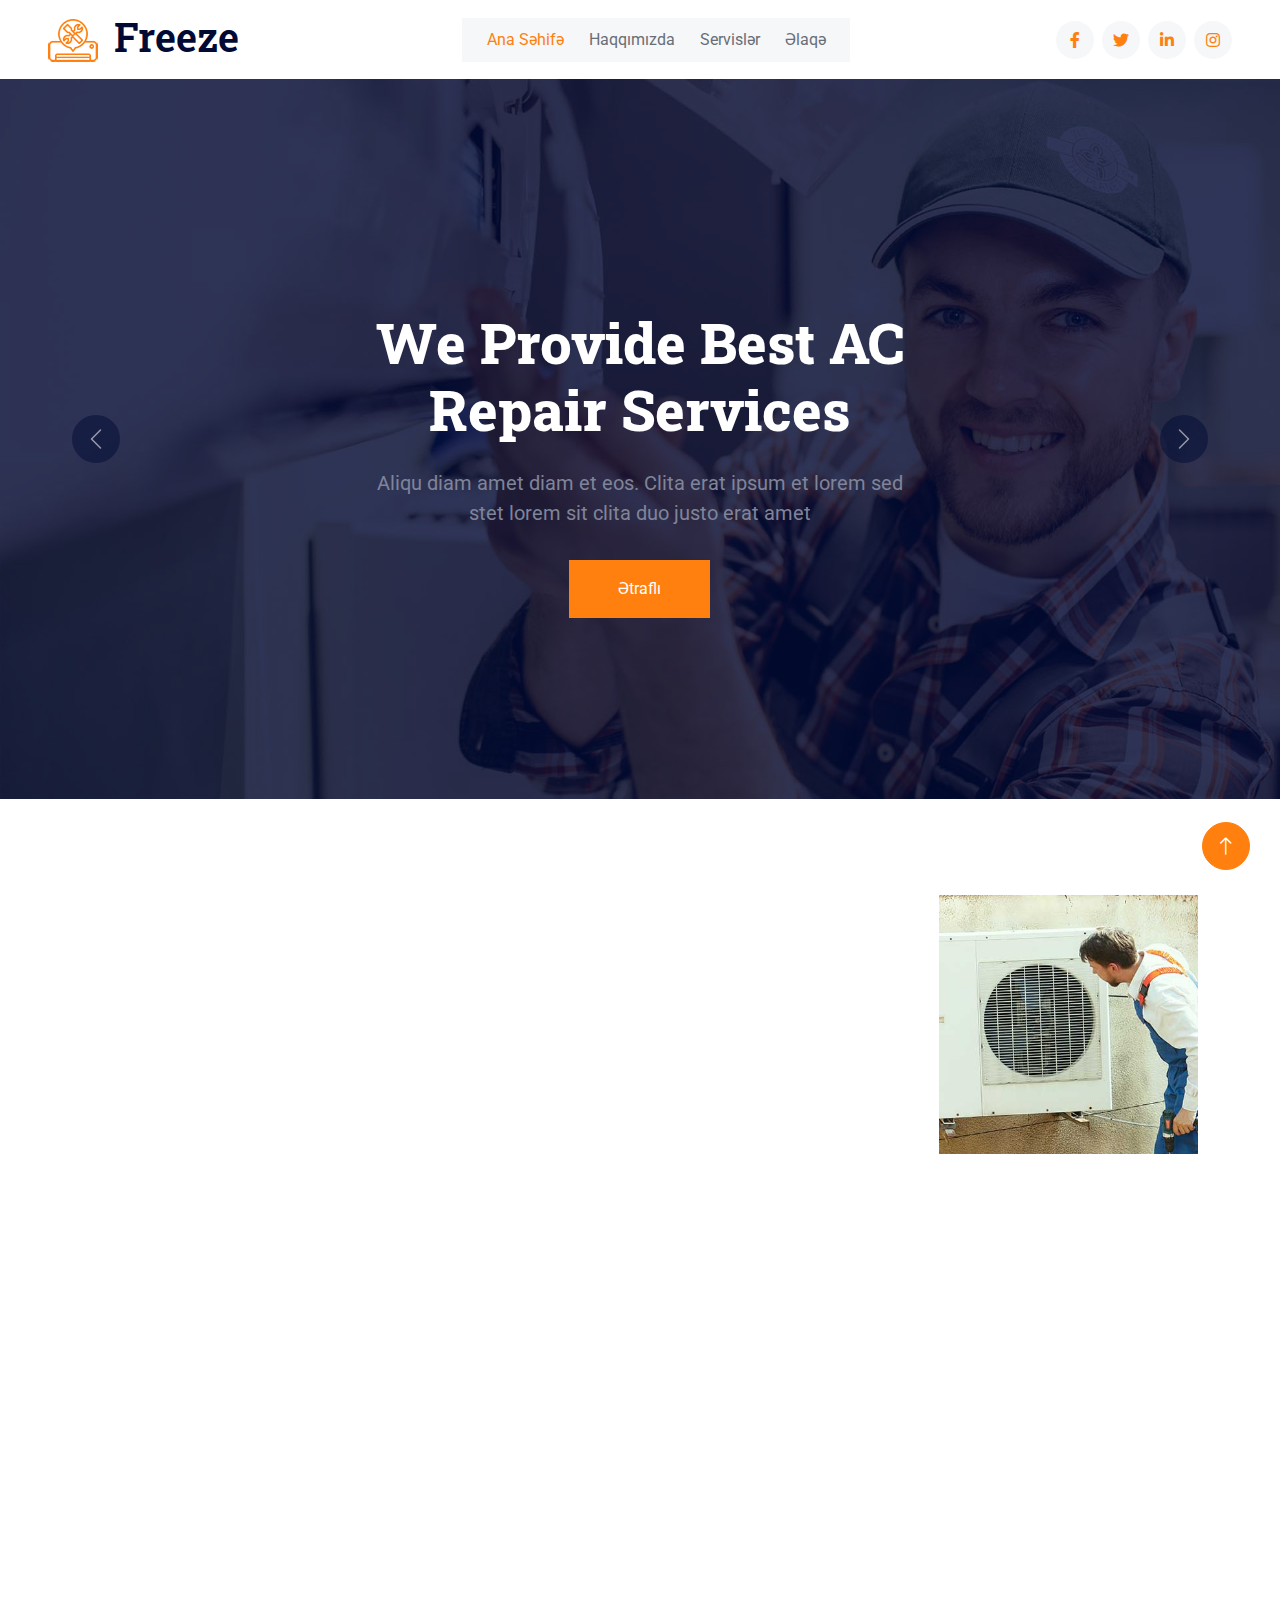
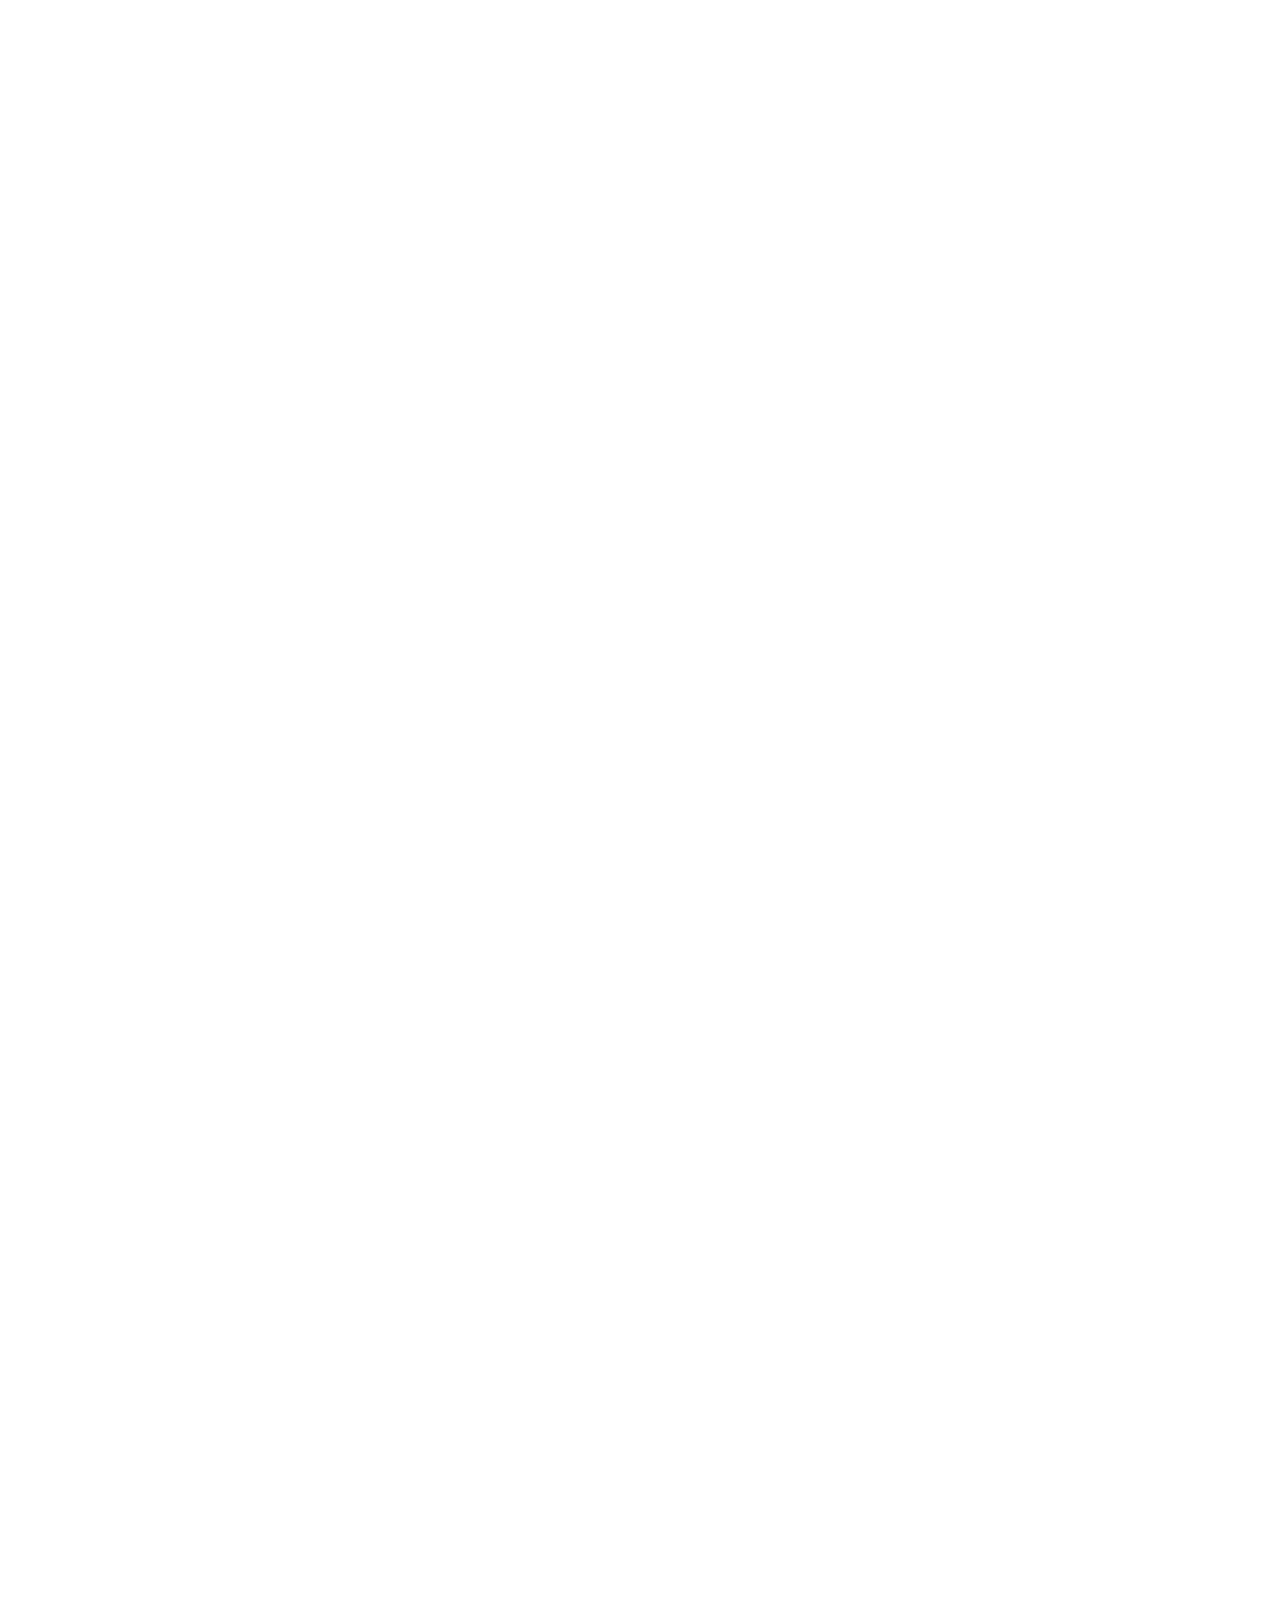
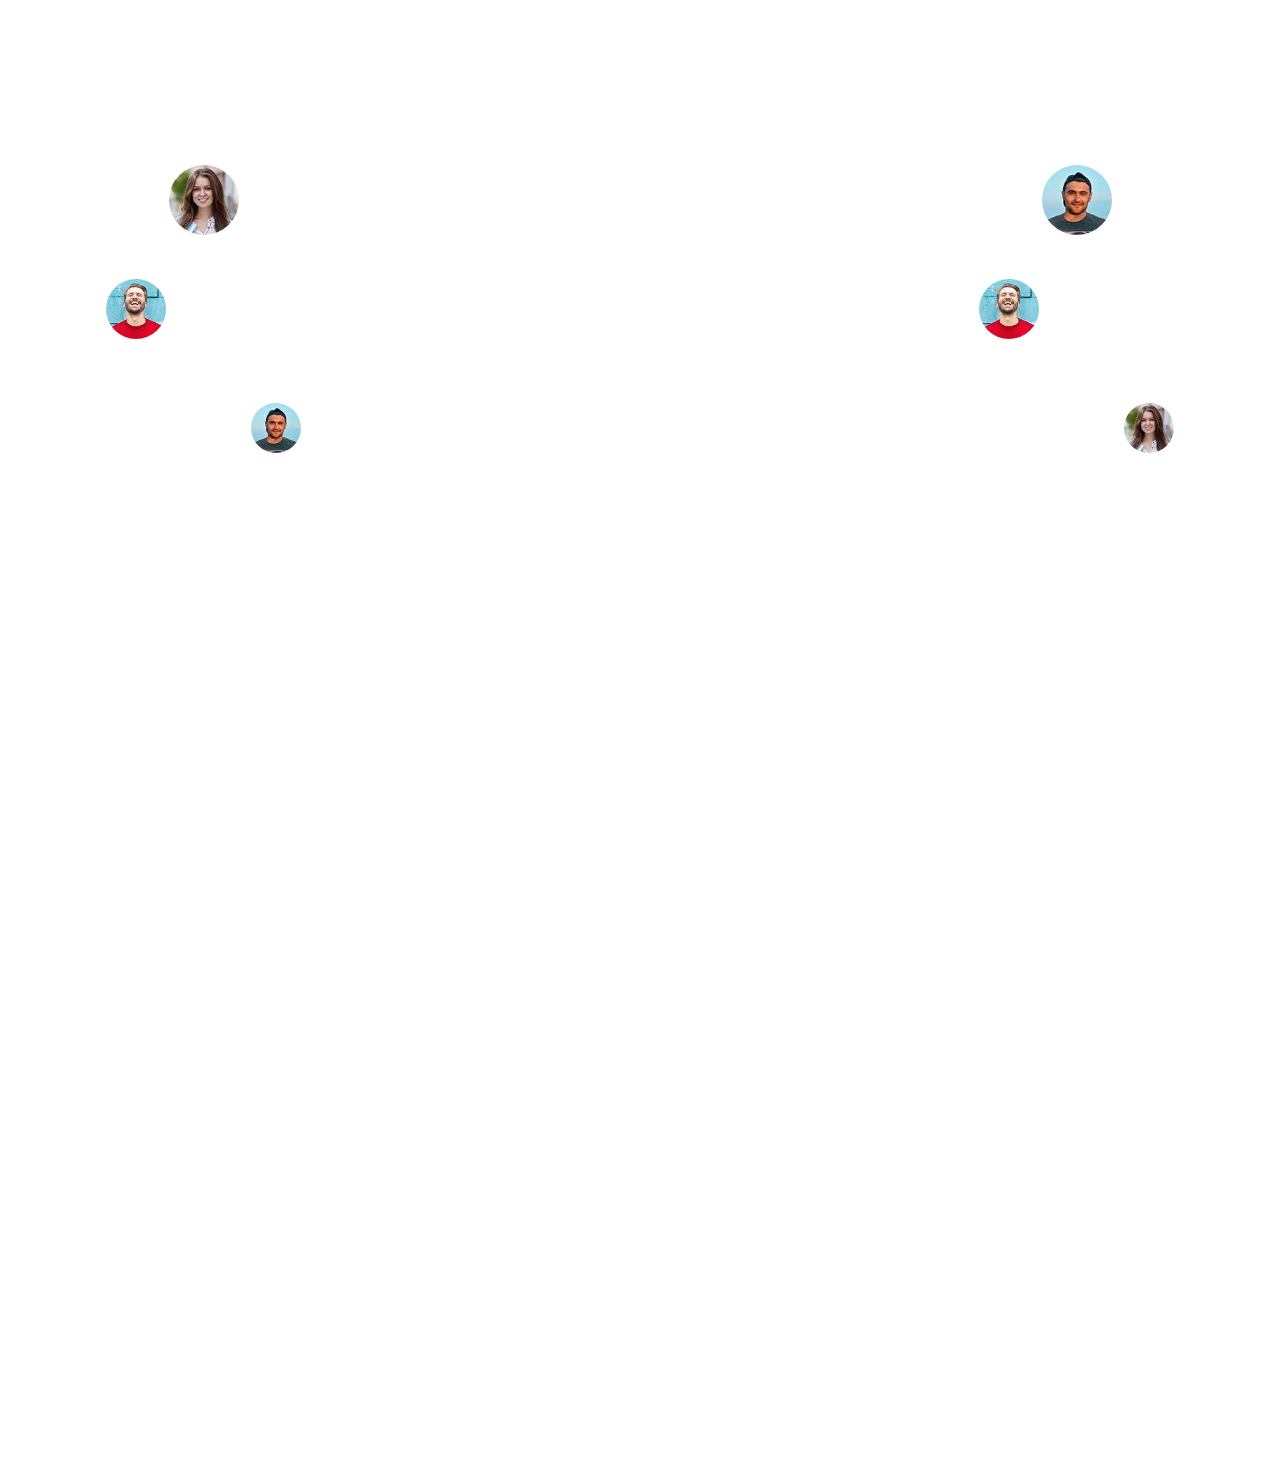
==== commit 99dca3c8: "Navbar Changed" ====
--- a/index.html
+++ b/index.html
@@ -39,56 +39,21 @@
     <!-- Spinner End -->
 
 
-    <!-- Topbar Start -->
-    <div class="container-fluid bg-dark text-white-50 py-2 px-0 d-none d-lg-block">
-        <div class="row gx-0 align-items-center">
-            <div class="col-lg-7 px-5 text-start">
-                <div class="h-100 d-inline-flex align-items-center me-4">
-                    <small class="fa fa-phone-alt me-2"></small>
-                    <small>+012 345 6789</small>
-                </div>
-                <div class="h-100 d-inline-flex align-items-center me-4">
-                    <small class="far fa-envelope-open me-2"></small>
-                    <small>info@example.com</small>
-                </div>
-            </div>
-            <div class="col-lg-5 px-5 text-end">
-                <ol class="breadcrumb justify-content-end mb-0">
-                    <li class="breadcrumb-item"><a class="text-white-50 small" href="#">Home</a></li>
-                    <li class="breadcrumb-item"><a class="text-white-50 small" href="#">Terms</a></li>
-                    <li class="breadcrumb-item"><a class="text-white-50 small" href="#">Privacy</a></li>
-                    <li class="breadcrumb-item"><a class="text-white-50 small" href="#">Support</a></li>
-                </ol>
-            </div>
-        </div>
-    </div>
-    <!-- Topbar End -->
-
 
     <!-- Navbar Start -->
     <nav class="navbar navbar-expand-lg bg-white navbar-light sticky-top px-4 px-lg-5">
         <a href="index.html" class="navbar-brand d-flex align-items-center">
-            <h1 class="m-0"><img class="img-fluid me-3" src="img/icon/icon-02-primary.png" alt="">AirCon</h1>
+            <h1 class="m-0"><img class="img-fluid me-3" src="img/icon/icon-02-primary.png" alt="">Freeze</h1>
         </a>
         <button type="button" class="navbar-toggler" data-bs-toggle="collapse" data-bs-target="#navbarCollapse">
             <span class="navbar-toggler-icon"></span>
         </button>
         <div class="collapse navbar-collapse" id="navbarCollapse">
             <div class="navbar-nav mx-auto bg-light pe-4 py-3 py-lg-0">
-                <a href="index.html" class="nav-item nav-link active">Home</a>
-                <a href="about.html" class="nav-item nav-link">About Us</a>
-                <a href="service.html" class="nav-item nav-link">Our Services</a>
-                <div class="nav-item dropdown">
-                    <a href="#" class="nav-link dropdown-toggle" data-bs-toggle="dropdown">Pages</a>
-                    <div class="dropdown-menu bg-light border-0 m-0">
-                        <a href="feature.html" class="dropdown-item">Features</a>
-                        <a href="quote.html" class="dropdown-item">Free Quote</a>
-                        <a href="team.html" class="dropdown-item">Our Team</a>
-                        <a href="testimonial.html" class="dropdown-item">Testimonial</a>
-                        <a href="404.html" class="dropdown-item">404 Page</a>
-                    </div>
-                </div>
-                <a href="contact.html" class="nav-item nav-link">Contact Us</a>
+                <a href="index.html" class="nav-item nav-link active">Ana Səhifə</a>
+                <a href="about.html" class="nav-item nav-link">Haqqımızda</a>
+                <a href="service.html" class="nav-item nav-link">Servislər</a>
+                <a href="contact.html" class="nav-item nav-link">Əlaqə</a>
             </div>
             <div class="h-100 d-lg-inline-flex align-items-center d-none">
                 <a class="btn btn-square rounded-circle bg-light text-primary me-2" href=""><i class="fab fa-facebook-f"></i></a>
@@ -113,7 +78,7 @@
                                 <div class="col-lg-7 pt-5">
                                     <h1 class="display-4 text-white mb-4 animated slideInDown">We Provide Best AC Repair Services</h1>
                                     <p class="fs-5 text-body mb-4 pb-2 mx-sm-5 animated slideInDown">Aliqu diam amet diam et eos. Clita erat ipsum et lorem sed stet lorem sit clita duo justo erat amet</p>
-                                    <a href="" class="btn btn-primary py-3 px-5 animated slideInDown">Explore More</a>
+                                    <a href="" class="btn btn-primary py-3 px-5 animated slideInDown">Ətraflı</a>
                                 </div>
                             </div>
                         </div>
@@ -155,7 +120,7 @@
             <div class="row g-5 align-items-center">
                 <div class="col-lg-6 wow fadeInUp" data-wow-delay="0.5s">
                     <div class="h-100">
-                        <h1 class="display-6 mb-5">Welcome To Best Cooling & Heating Service Center</h1>
+                        <h1 class="display-6 mb-5" style="font-size: 35px;">Ən Yaxşı Soyutma və İstilik Xidmət Mərkəzinə xoş gəlmisiniz</h1>
                         <div class="row g-4 mb-4">
                             <div class="col-sm-6">
                                 <div class="d-flex align-items-center">
@@ -215,38 +180,13 @@
     <!-- About End -->
 
 
-    <!-- Facts Start -->
-    <div class="container-fluid facts my-5 py-5" data-parallax="scroll" data-image-src="img/carousel-1.jpg">
-        <div class="container py-5">
-            <div class="row g-5">
-                <div class="col-sm-6 col-lg-3 wow fadeIn" data-wow-delay="0.1s">
-                    <h1 class="display-4 text-white" data-toggle="counter-up">1234</h1>
-                    <span class="text-primary">Happy Clients</span>
-                </div>
-                <div class="col-sm-6 col-lg-3 wow fadeIn" data-wow-delay="0.3s">
-                    <h1 class="display-4 text-white" data-toggle="counter-up">1234</h1>
-                    <span class="text-primary">Projects Succeed</span>
-                </div>
-                <div class="col-sm-6 col-lg-3 wow fadeIn" data-wow-delay="0.5s">
-                    <h1 class="display-4 text-white" data-toggle="counter-up">1234</h1>
-                    <span class="text-primary">Awards Achieved</span>
-                </div>
-                <div class="col-sm-6 col-lg-3 wow fadeIn" data-wow-delay="0.7s">
-                    <h1 class="display-4 text-white" data-toggle="counter-up">1234</h1>
-                    <span class="text-primary">Team Members</span>
-                </div>
-            </div>
-        </div>
-    </div>
-    <!-- Facts End -->
-
 
     <!-- Features Start -->
     <div class="container-xxl py-5">
         <div class="container">
             <div class="row g-5">
                 <div class="col-lg-6 wow fadeInUp" data-wow-delay="0.1s">
-                    <h1 class="display-6 mb-5">Few Reasons Why People Choosing Us!</h1>
+                    <h1 class="display-6 mb-5" style="font-size: 35px;">İnsanların Bizi Seçməsinin Bir neçə Səbəbi!</h1>
                     <p class="mb-5">Tempor erat elitr rebum at clita. Diam dolor diam ipsum sit. Aliqu diam amet diam et eos. Clita erat ipsum et lorem et sit, sed stet lorem sit clita duo justo magna dolore erat amet</p>
                     <div class="d-flex mb-5">
                         <div class="flex-shrink-0 btn-square bg-primary rounded-circle" style="width: 90px; height: 90px;">
@@ -366,146 +306,13 @@
     <!-- Service End -->
 
 
-    <!-- Quote Start -->
-    <div class="container-fluid overflow-hidden my-5 px-lg-0">
-        <div class="container quote px-lg-0">
-            <div class="row g-0 mx-lg-0">
-                <div class="col-lg-6 quote-text" data-parallax="scroll" data-image-src="img/carousel-1.jpg">
-                    <div class="h-100 px-4 px-sm-5 ps-lg-0 wow fadeIn" data-wow-delay="0.1s">
-                        <h1 class="text-white mb-4">For Individuals And Organisations</h1>
-                        <p class="text-light mb-5">Tempor erat elitr rebum at clita. Diam dolor diam ipsum sit. Aliqu diam amet diam et eos. Clita erat ipsum et lorem et sit, sed stet lorem sit clita duo justo magna dolore erat amet</p>
-                        <a href="" class="align-self-start btn btn-primary py-3 px-5">More Details</a>
-                    </div>
-                </div>
-                <div class="col-lg-6 quote-form" data-parallax="scroll" data-image-src="img/carousel-2.jpg">
-                    <div class="h-100 px-4 px-sm-5 pe-lg-0 wow fadeIn" data-wow-delay="0.5s">
-                        <div class="bg-white p-4 p-sm-5">
-                            <div class="row g-3">
-                                <div class="col-sm-6">
-                                    <div class="form-floating">
-                                        <input type="text" class="form-control" id="gname" placeholder="Gurdian Name">
-                                        <label for="gname">Your Name</label>
-                                    </div>
-                                </div>
-                                <div class="col-sm-6">
-                                    <div class="form-floating">
-                                        <input type="email" class="form-control" id="gmail" placeholder="Gurdian Email">
-                                        <label for="gmail">Your Email</label>
-                                    </div>
-                                </div>
-                                <div class="col-sm-6">
-                                    <div class="form-floating">
-                                        <input type="text" class="form-control" id="cname" placeholder="Child Name">
-                                        <label for="cname">Your Mobile</label>
-                                    </div>
-                                </div>
-                                <div class="col-sm-6">
-                                    <div class="form-floating">
-                                        <input type="text" class="form-control" id="cage" placeholder="Child Age">
-                                        <label for="cage">Service Type</label>
-                                    </div>
-                                </div>
-                                <div class="col-12">
-                                    <div class="form-floating">
-                                        <textarea class="form-control" placeholder="Leave a message here" id="message" style="height: 80px"></textarea>
-                                        <label for="message">Message</label>
-                                    </div>
-                                </div>
-                                <div class="col-12">
-                                    <button class="btn btn-primary py-3 px-5" type="submit">Get A Free Quote</button>
-                                </div>
-                            </div>
-                        </div>
-                    </div>
-                </div>
-            </div>
-        </div>
-    </div>
-    <!-- Quote End -->
-
-
-    <!-- Team Start -->
-    <div class="container-xxl py-5">
-        <div class="container">
-            <div class="text-center mx-auto wow fadeInUp" data-wow-delay="0.1s" style="max-width: 500px;">
-                <h1 class="display-6 mb-5">Meet Our Professional Team Members</h1>
-            </div>
-            <div class="row g-4">
-                <div class="col-lg-3 col-md-6 wow fadeInUp" data-wow-delay="0.1s">
-                    <div class="team-item">
-                        <div class="team-img position-relative overflow-hidden">
-                            <img class="img-fluid" src="img/team-1.jpg" alt="">
-                            <div class="team-social">
-                                <a class="btn btn-square btn-primary rounded-circle m-1" href=""><i class="fab fa-facebook-f"></i></a>
-                                <a class="btn btn-square btn-primary rounded-circle m-1" href=""><i class="fab fa-twitter"></i></a>
-                                <a class="btn btn-square btn-primary rounded-circle m-1" href=""><i class="fab fa-instagram"></i></a>
-                            </div>
-                        </div>
-                        <div class="bg-light text-center p-4">
-                            <h5>Full Name</h5>
-                            <span class="text-primary">Designation</span>
-                        </div>
-                    </div>
-                </div>
-                <div class="col-lg-3 col-md-6 wow fadeInUp" data-wow-delay="0.3s">
-                    <div class="team-item">
-                        <div class="team-img position-relative overflow-hidden">
-                            <img class="img-fluid" src="img/team-2.jpg" alt="">
-                            <div class="team-social">
-                                <a class="btn btn-square btn-primary rounded-circle m-1" href=""><i class="fab fa-facebook-f"></i></a>
-                                <a class="btn btn-square btn-primary rounded-circle m-1" href=""><i class="fab fa-twitter"></i></a>
-                                <a class="btn btn-square btn-primary rounded-circle m-1" href=""><i class="fab fa-instagram"></i></a>
-                            </div>
-                        </div>
-                        <div class="bg-light text-center p-4">
-                            <h5>Full Name</h5>
-                            <span class="text-primary">Designation</span>
-                        </div>
-                    </div>
-                </div>
-                <div class="col-lg-3 col-md-6 wow fadeInUp" data-wow-delay="0.5s">
-                    <div class="team-item">
-                        <div class="team-img position-relative overflow-hidden">
-                            <img class="img-fluid" src="img/team-3.jpg" alt="">
-                            <div class="team-social">
-                                <a class="btn btn-square btn-primary rounded-circle m-1" href=""><i class="fab fa-facebook-f"></i></a>
-                                <a class="btn btn-square btn-primary rounded-circle m-1" href=""><i class="fab fa-twitter"></i></a>
-                                <a class="btn btn-square btn-primary rounded-circle m-1" href=""><i class="fab fa-instagram"></i></a>
-                            </div>
-                        </div>
-                        <div class="bg-light text-center p-4">
-                            <h5>Full Name</h5>
-                            <span class="text-primary">Designation</span>
-                        </div>
-                    </div>
-                </div>
-                <div class="col-lg-3 col-md-6 wow fadeInUp" data-wow-delay="0.7s">
-                    <div class="team-item">
-                        <div class="team-img position-relative overflow-hidden">
-                            <img class="img-fluid" src="img/team-4.jpg" alt="">
-                            <div class="team-social">
-                                <a class="btn btn-square btn-primary rounded-circle m-1" href=""><i class="fab fa-facebook-f"></i></a>
-                                <a class="btn btn-square btn-primary rounded-circle m-1" href=""><i class="fab fa-twitter"></i></a>
-                                <a class="btn btn-square btn-primary rounded-circle m-1" href=""><i class="fab fa-instagram"></i></a>
-                            </div>
-                        </div>
-                        <div class="bg-light text-center p-4">
-                            <h5>Full Name</h5>
-                            <span class="text-primary">Designation</span>
-                        </div>
-                    </div>
-                </div>
-            </div>
-        </div>
-    </div>
-    <!-- Team End -->
 
 
     <!-- Testimonial Start -->
     <div class="container-xxl py-5">
         <div class="container">
             <div class="text-center mx-auto wow fadeInUp" data-wow-delay="0.1s" style="max-width: 500px;">
-                <h1 class="display-6 mb-5">What They Say About Our Services</h1>
+                <h1 class="display-6 mb-5">İnsanların Xidmətlərimiz Haqqında Dedikləri</h1>
             </div>
             <div class="row g-5">
                 <div class="col-lg-3 d-none d-lg-block">
@@ -555,58 +362,14 @@
         <div class="container py-5">
             <div class="row g-5">
                 <div class="col-md-6">
-                    <h1 class="text-white mb-4"><img class="img-fluid me-3" src="img/icon/icon-02-light.png" alt="">AirCon</h1>
+                    <h1 class="text-white mb-4"><img class="img-fluid me-3" src="img/icon/icon-02-light.png" alt="">Freeze</h1>
                     <span>Diam dolor diam ipsum sit. Aliqu diam amet diam et eos. Clita erat ipsum et lorem et sit, sed stet lorem sit clita. Diam dolor diam ipsum sit. Aliqu diam amet diam et eos. Clita erat ipsum et lorem et sit.</span>
                 </div>
-                <div class="col-md-6">
-                    <h5 class="text-light mb-4">Newsletter</h5>
-                    <p>Clita erat ipsum et lorem et sit, sed stet lorem sit clita.</p>
-                    <div class="position-relative">
-                        <input class="form-control bg-transparent w-100 py-3 ps-4 pe-5" type="text" placeholder="Your email">
-                        <button type="button" class="btn btn-primary py-2 px-3 position-absolute top-0 end-0 mt-2 me-2">SignUp</button>
-                    </div>
-                </div>
-                <div class="col-lg-3 col-md-6">
-                    <h5 class="text-light mb-4">Get In Touch</h5>
-                    <p><i class="fa fa-map-marker-alt me-3"></i>123 Street, New York, USA</p>
-                    <p><i class="fa fa-phone-alt me-3"></i>+012 345 67890</p>
-                    <p><i class="fa fa-envelope me-3"></i>info@example.com</p>
-                </div>
-                <div class="col-lg-3 col-md-6">
-                    <h5 class="text-light mb-4">Our Services</h5>
-                    <a class="btn btn-link" href="">AC Installation</a>
-                    <a class="btn btn-link" href="">Cooling Services</a>
-                    <a class="btn btn-link" href="">Heating Services</a>
-                    <a class="btn btn-link" href="">Annual Inspections</a>
-                </div>
-                <div class="col-lg-3 col-md-6">
-                    <h5 class="text-light mb-4">Quick Links</h5>
-                    <a class="btn btn-link" href="">About Us</a>
-                    <a class="btn btn-link" href="">Contact Us</a>
-                    <a class="btn btn-link" href="">Our Services</a>
-                    <a class="btn btn-link" href="">Terms & Condition</a>
-                </div>
-                <div class="col-lg-3 col-md-6">
-                    <h5 class="text-light mb-4">Follow Us</h5>
-                    <div class="d-flex">
-                        <a class="btn btn-square rounded-circle me-1" href=""><i class="fab fa-twitter"></i></a>
-                        <a class="btn btn-square rounded-circle me-1" href=""><i class="fab fa-facebook-f"></i></a>
-                        <a class="btn btn-square rounded-circle me-1" href=""><i class="fab fa-youtube"></i></a>
-                        <a class="btn btn-square rounded-circle me-1" href=""><i class="fab fa-linkedin-in"></i></a>
-                    </div>
-                </div>
-            </div>
-        </div>
-        <div class="container-fluid copyright">
-            <div class="container">
-                <div class="row">
-                    <div class="col-md-6 text-center text-md-start mb-3 mb-md-0">
-                        &copy; <a href="#">Your Site Name</a>, All Right Reserved.
-                    </div>
-                    <div class="col-md-6 text-center text-md-end">
-                        <!--/*** This template is free as long as you keep the footer author’s credit link/attribution link/backlink. If you'd like to use the template without the footer author’s credit link/attribution link/backlink, you can purchase the Credit Removal License from "https://htmlcodex.com/credit-removal". Thank you for your support. ***/-->
-                        Designed By <a href="https://htmlcodex.com">HTML Codex</a>
-                    </div>
+                
+                <div class="col-lg-12 col-md-12">
+                    <p><i class="fa fa-phone-alt me-3"></i>+994 070-237-37-21</p>
+                    <p><i class="fa fa-envelope me-3"></i>freeze.air@mail.ru</p>
+                    <iframe src="https://www.google.com/maps/embed?pb=!1m18!1m12!1m3!1d958.561780315429!2d49.85176282925233!3d40.38873302018409!2m3!1f0!2f0!3f0!3m2!1i1024!2i768!4f13.1!3m3!1m2!1s0x0%3A0x90864d763a3dc2e2!2zNDDCsDIzJzE5LjQiTiA0OcKwNTEnMDguMyJF!5e1!3m2!1saz!2s!4v1671624777943!5m2!1saz!2s" width="100%" height="450" style="border:0;" allowfullscreen="" loading="lazy" referrerpolicy="no-referrer-when-downgrade"></iframe>
                 </div>
             </div>
         </div>
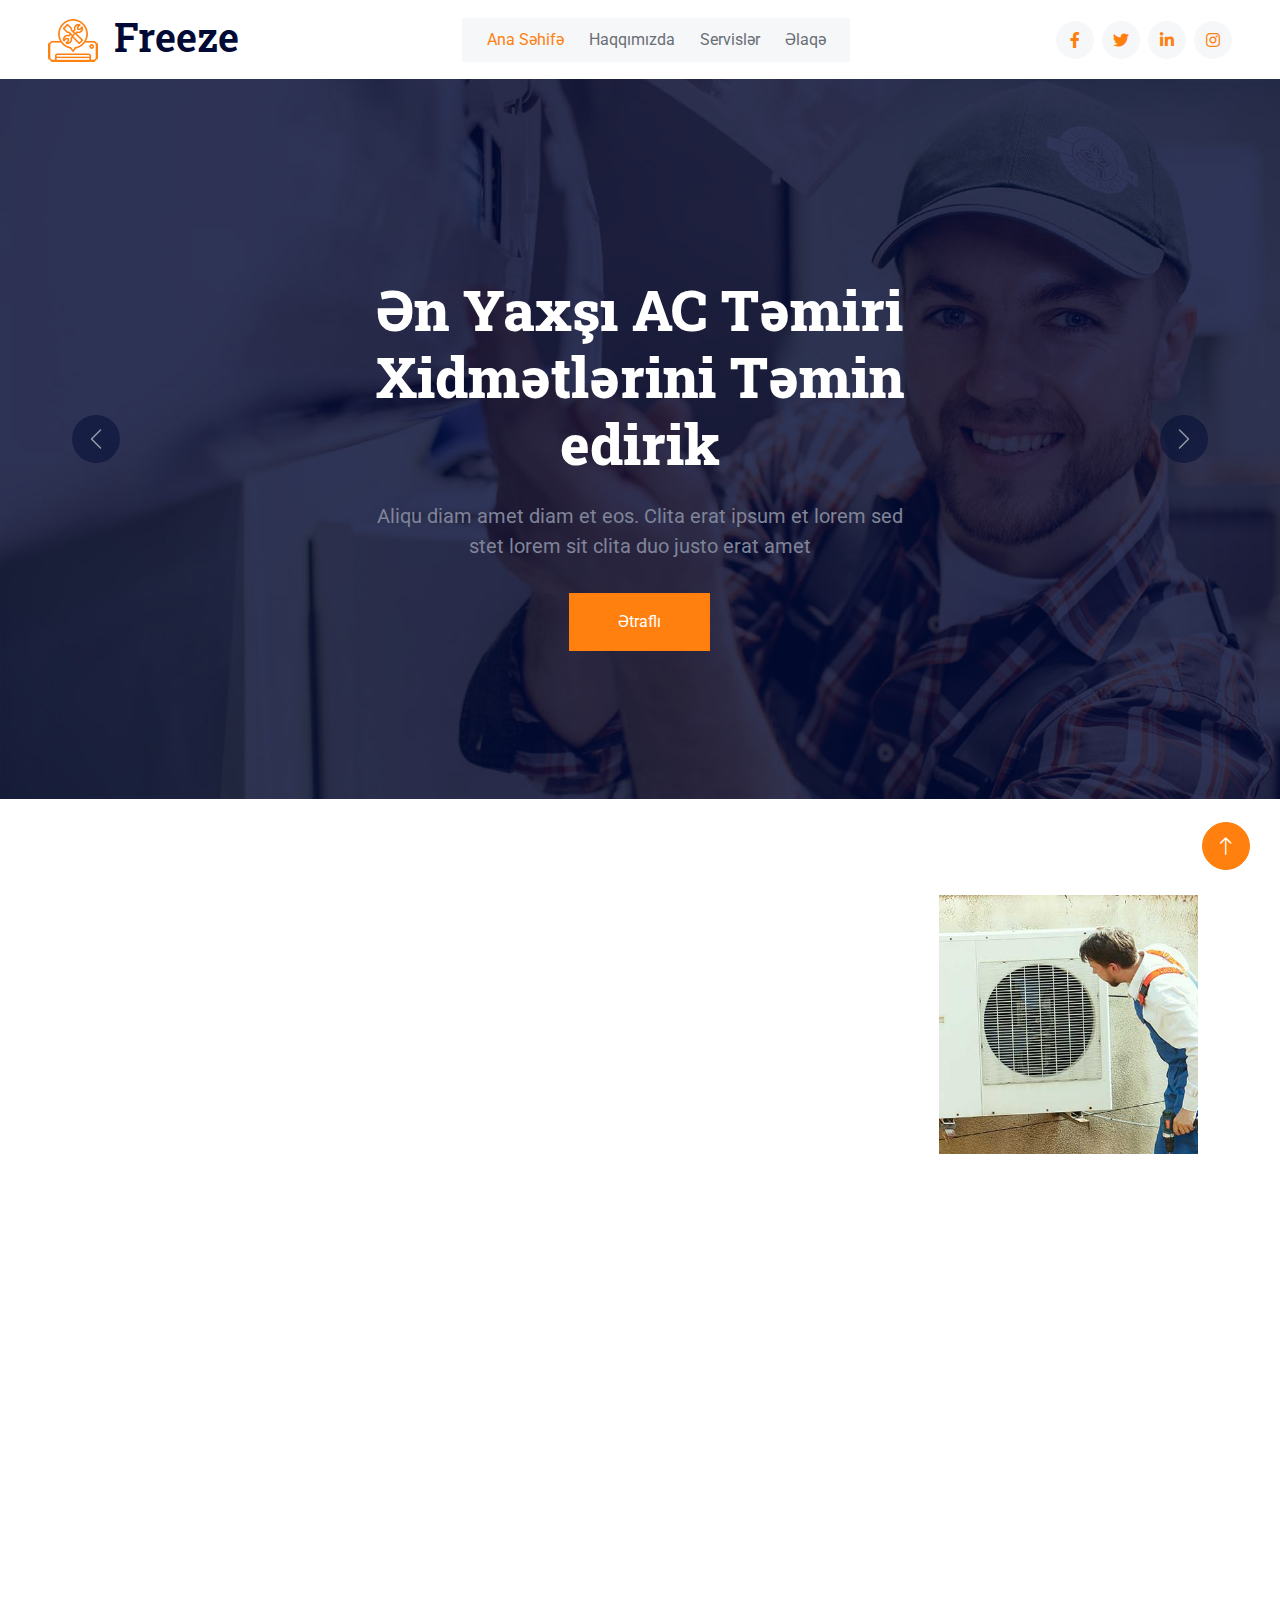
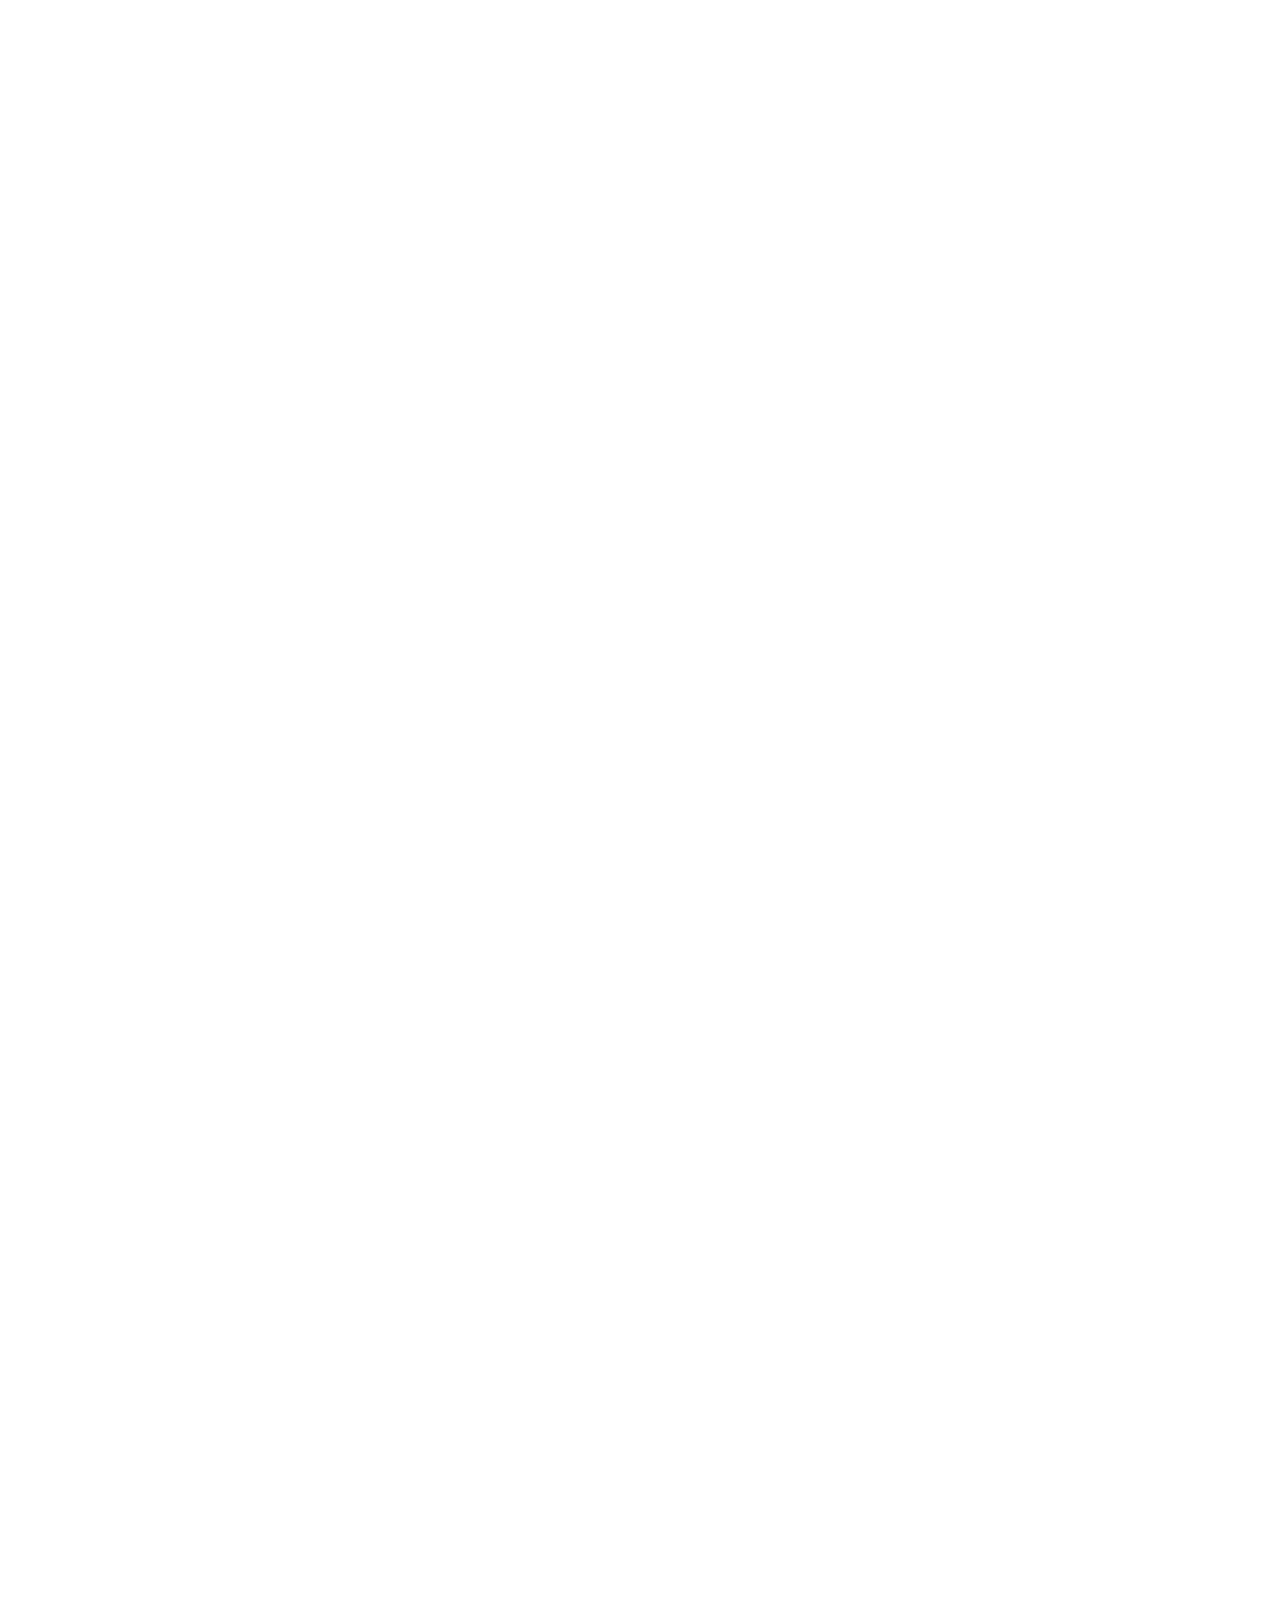
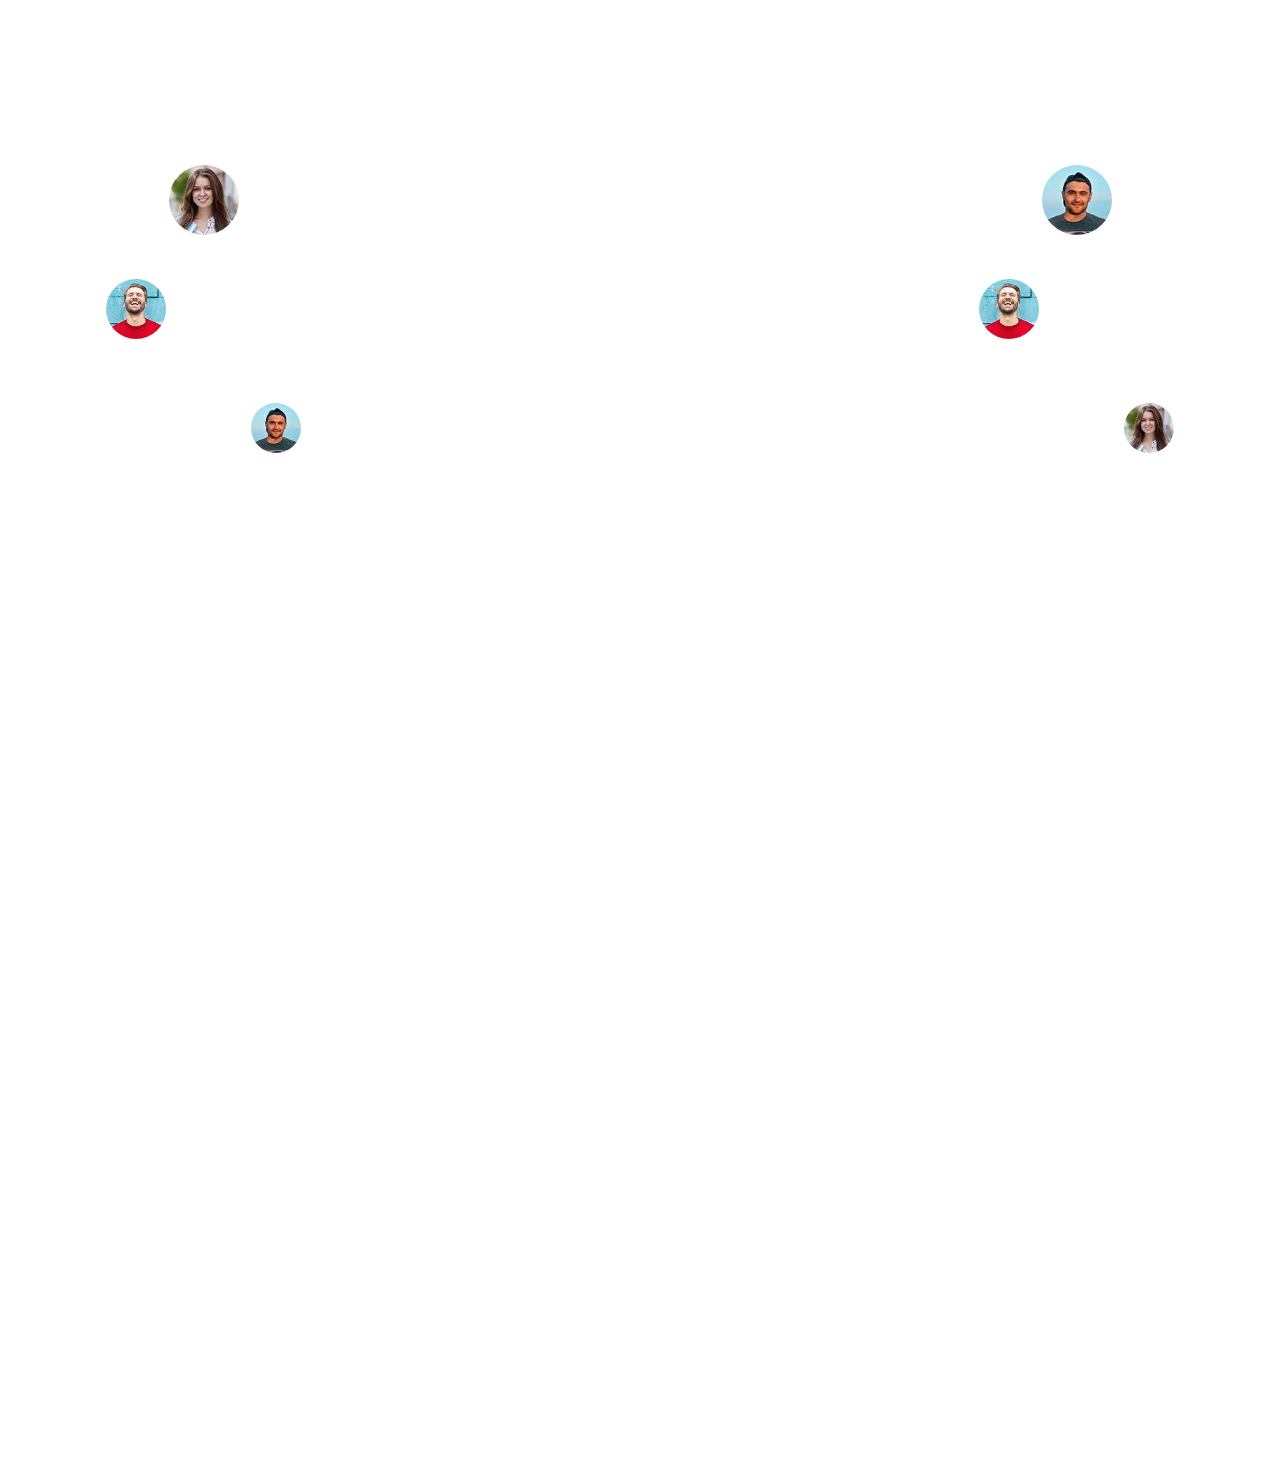
==== commit f32f8d05: "translated template" ====
--- a/index.html
+++ b/index.html
@@ -76,7 +76,7 @@
                         <div class="container">
                             <div class="row justify-content-center">
                                 <div class="col-lg-7 pt-5">
-                                    <h1 class="display-4 text-white mb-4 animated slideInDown">We Provide Best AC Repair Services</h1>
+                                    <h1 class="display-4 text-white mb-4 animated slideInDown">Ən Yaxşı AC Təmiri Xidmətlərini Təmin edirik</h1>
                                     <p class="fs-5 text-body mb-4 pb-2 mx-sm-5 animated slideInDown">Aliqu diam amet diam et eos. Clita erat ipsum et lorem sed stet lorem sit clita duo justo erat amet</p>
                                     <a href="" class="btn btn-primary py-3 px-5 animated slideInDown">Ətraflı</a>
                                 </div>
@@ -90,7 +90,7 @@
                         <div class="container">
                             <div class="row justify-content-center">
                                 <div class="col-lg-7 pt-5">
-                                    <h1 class="display-4 text-white mb-4 animated slideInDown">Quality Heating & Air Condition Services</h1>
+                                    <h1 class="display-4 text-white mb-4 animated slideInDown">Keyfiyyətli İstilik və Kondisioner Xidmətləri</h1>
                                     <p class="fs-5 text-body mb-4 pb-2 mx-sm-5 animated slideInDown">Aliqu diam amet diam et eos. Clita erat ipsum et lorem sed stet lorem sit clita duo justo erat amet</p>
                                     <a href="" class="btn btn-primary py-3 px-5 animated slideInDown">Explore More</a>
                                 </div>
@@ -125,13 +125,13 @@
                             <div class="col-sm-6">
                                 <div class="d-flex align-items-center">
                                     <img class="flex-shrink-0 me-3" src="img/icon/icon-07-primary.png" alt="">
-                                    <h5 class="mb-0">Expert Technician</h5>
+                                    <h5 class="mb-0">Ekspert Texniklər</h5>
                                 </div>
                             </div>
                             <div class="col-sm-6">
                                 <div class="d-flex align-items-center">
                                     <img class="flex-shrink-0 me-3" src="img/icon/icon-09-primary.png" alt="">
-                                    <h5 class="mb-0">Best Quality Services</h5>
+                                    <h5 class="mb-0">Keyfiyyətli Xidmətlər</h5>
                                 </div>
                             </div>
                         </div>
@@ -143,7 +143,7 @@
                                         <div class="btn-lg-square bg-primary rounded-circle me-3">
                                             <i class="fa fa-phone-alt text-white"></i>
                                         </div>
-                                        <h5 class="mb-0">+012 345 6789</h5>
+                                        <h5 class="mb-0">+994 070-237-37-21</h5>
                                     </div>
                                 </div>
                                 <div class="col-sm-6">
@@ -151,7 +151,7 @@
                                         <div class="btn-lg-square bg-primary rounded-circle me-3">
                                             <i class="fa fa-envelope text-white"></i>
                                         </div>
-                                        <h5 class="mb-0">info@example.com</h5>
+                                        <h5 class="mb-0">freeze.air@mail.ru</h5>
                                     </div>
                                 </div>
                             </div>
@@ -193,7 +193,7 @@
                             <img class="img-fluid" src="img/icon/icon-08-light.png" alt="">
                         </div>
                         <div class="ms-4">
-                            <h5 class="mb-3">Trusted Service Center</h5>
+                            <h5 class="mb-3">Etibarlı Xidmət Mərkəzi</h5>
                             <span>Tempor erat elitr rebum at clita. Diam dolor diam ipsum sit. Aliqu diam amet diam et eos.</span>
                         </div>
                     </div>
@@ -202,7 +202,7 @@
                             <img class="img-fluid" src="img/icon/icon-10-light.png" alt="">
                         </div>
                         <div class="ms-4">
-                            <h5 class="mb-3">Reasonable Price</h5>
+                            <h5 class="mb-3">Məqbul qiymət</h5>
                             <span>Tempor erat elitr rebum at clita. Diam dolor diam ipsum sit. Aliqu diam amet diam et eos.</span>
                         </div>
                     </div>
@@ -211,7 +211,7 @@
                             <img class="img-fluid" src="img/icon/icon-06-light.png" alt="">
                         </div>
                         <div class="ms-4">
-                            <h5 class="mb-3">24/7 Supports</h5>
+                            <h5 class="mb-3">24/7 Sualların Cavablandırılması</h5>
                             <span>Tempor erat elitr rebum at clita. Diam dolor diam ipsum sit. Aliqu diam amet diam et eos.</span>
                         </div>
                     </div>
@@ -231,7 +231,7 @@
     <div class="container-xxl py-5">
         <div class="container">
             <div class="text-center mx-auto wow fadeInUp" data-wow-delay="0.1s" style="max-width: 500px;">
-                <h1 class="display-6 mb-5">We Provide professional Heating & Cooling Services</h1>
+                <h1 class="display-6 mb-5">Peşəkar istilik və soyutma xidmətləri təqdim edirik</h1>
             </div>
             <div class="row g-4 justify-content-center">
                 <div class="col-lg-4 col-md-6 wow fadeInUp" data-wow-delay="0.1s">
@@ -241,7 +241,7 @@
                             <div class="service-icon flex-shrink-0 bg-primary">
                                 <img class="img-fluid" src="img/icon/icon-01-light.png" alt="">
                             </div>
-                            <a class="h4 mx-4 mb-0" href="">AC Installation</a>
+                            <a class="h4 mx-4 mb-0" href="">Kondisionerin quraşdırılması</a>
                         </div>
                     </div>
                 </div>
@@ -252,7 +252,7 @@
                             <div class="service-icon flex-shrink-0 bg-primary">
                                 <img class="img-fluid" src="img/icon/icon-02-light.png" alt="">
                             </div>
-                            <a class="h4 mx-4 mb-0" href="">Cooling Services</a>
+                            <a class="h4 mx-4 mb-0" href="">Soyutma xidmətləri</a>
                         </div>
                     </div>
                 </div>
@@ -263,7 +263,7 @@
                             <div class="service-icon flex-shrink-0 bg-primary">
                                 <img class="img-fluid" src="img/icon/icon-03-light.png" alt="">
                             </div>
-                            <a class="h4 mx-4 mb-0" href="">Heating Services</a>
+                            <a class="h4 mx-4 mb-0" href="">İstilik Xidmətləri</a>
                         </div>
                     </div>
                 </div>
@@ -274,7 +274,7 @@
                             <div class="service-icon flex-shrink-0 bg-primary">
                                 <img class="img-fluid" src="img/icon/icon-04-light.png" alt="">
                             </div>
-                            <a class="h4 mx-4 mb-0" href="">Maintenance & Repair</a>
+                            <a class="h4 mx-4 mb-0" href="">Baxım və Təmir</a>
                         </div>
                     </div>
                 </div>
@@ -285,7 +285,7 @@
                             <div class="service-icon flex-shrink-0 bg-primary">
                                 <img class="img-fluid" src="img/icon/icon-05-light.png" alt="">
                             </div>
-                            <a class="h4 mx-4 mb-0" href="">Indoor Air Quality</a>
+                            <a class="h4 mx-4 mb-0" href="">Daxili Hava Keyfiyyəti</a>
                         </div>
                     </div>
                 </div>
@@ -296,7 +296,7 @@
                             <div class="service-icon flex-shrink-0 bg-primary">
                                 <img class="img-fluid" src="img/icon/icon-06-light.png" alt="">
                             </div>
-                            <a class="h4 mx-4 mb-0" href="">Annual Inspections</a>
+                            <a class="h4 mx-4 mb-0" href="">İllik Yoxlamalar</a>
                         </div>
                     </div>
                 </div>
@@ -327,19 +327,19 @@
                         <div class="testimonial-item text-center">
                             <img class="img-fluid mx-auto mb-4" src="img/testimonial-1.jpg" alt="">
                             <p class="fs-5">Dolores sed duo clita tempor justo dolor et stet lorem kasd labore dolore lorem ipsum. At lorem lorem magna ut et, nonumy et labore et tempor diam tempor erat.</p>
-                            <h5>Client Name</h5>
+                            <h5>Klientin Adı</h5>
                             <span>Profession</span>
                         </div>
                         <div class="testimonial-item text-center">
                             <img class="img-fluid mx-auto mb-4" src="img/testimonial-2.jpg" alt="">
                             <p class="fs-5">Dolores sed duo clita tempor justo dolor et stet lorem kasd labore dolore lorem ipsum. At lorem lorem magna ut et, nonumy et labore et tempor diam tempor erat.</p>
-                            <h5>Client Name</h5>
+                            <h5>Klientin Adı</h5>
                             <span>Profession</span>
                         </div>
                         <div class="testimonial-item text-center">
                             <img class="img-fluid mx-auto mb-4" src="img/testimonial-3.jpg" alt="">
                             <p class="fs-5">Dolores sed duo clita tempor justo dolor et stet lorem kasd labore dolore lorem ipsum. At lorem lorem magna ut et, nonumy et labore et tempor diam tempor erat.</p>
-                            <h5>Client Name</h5>
+                            <h5>Klientin Adı</h5>
                             <span>Profession</span>
                         </div>
                     </div>
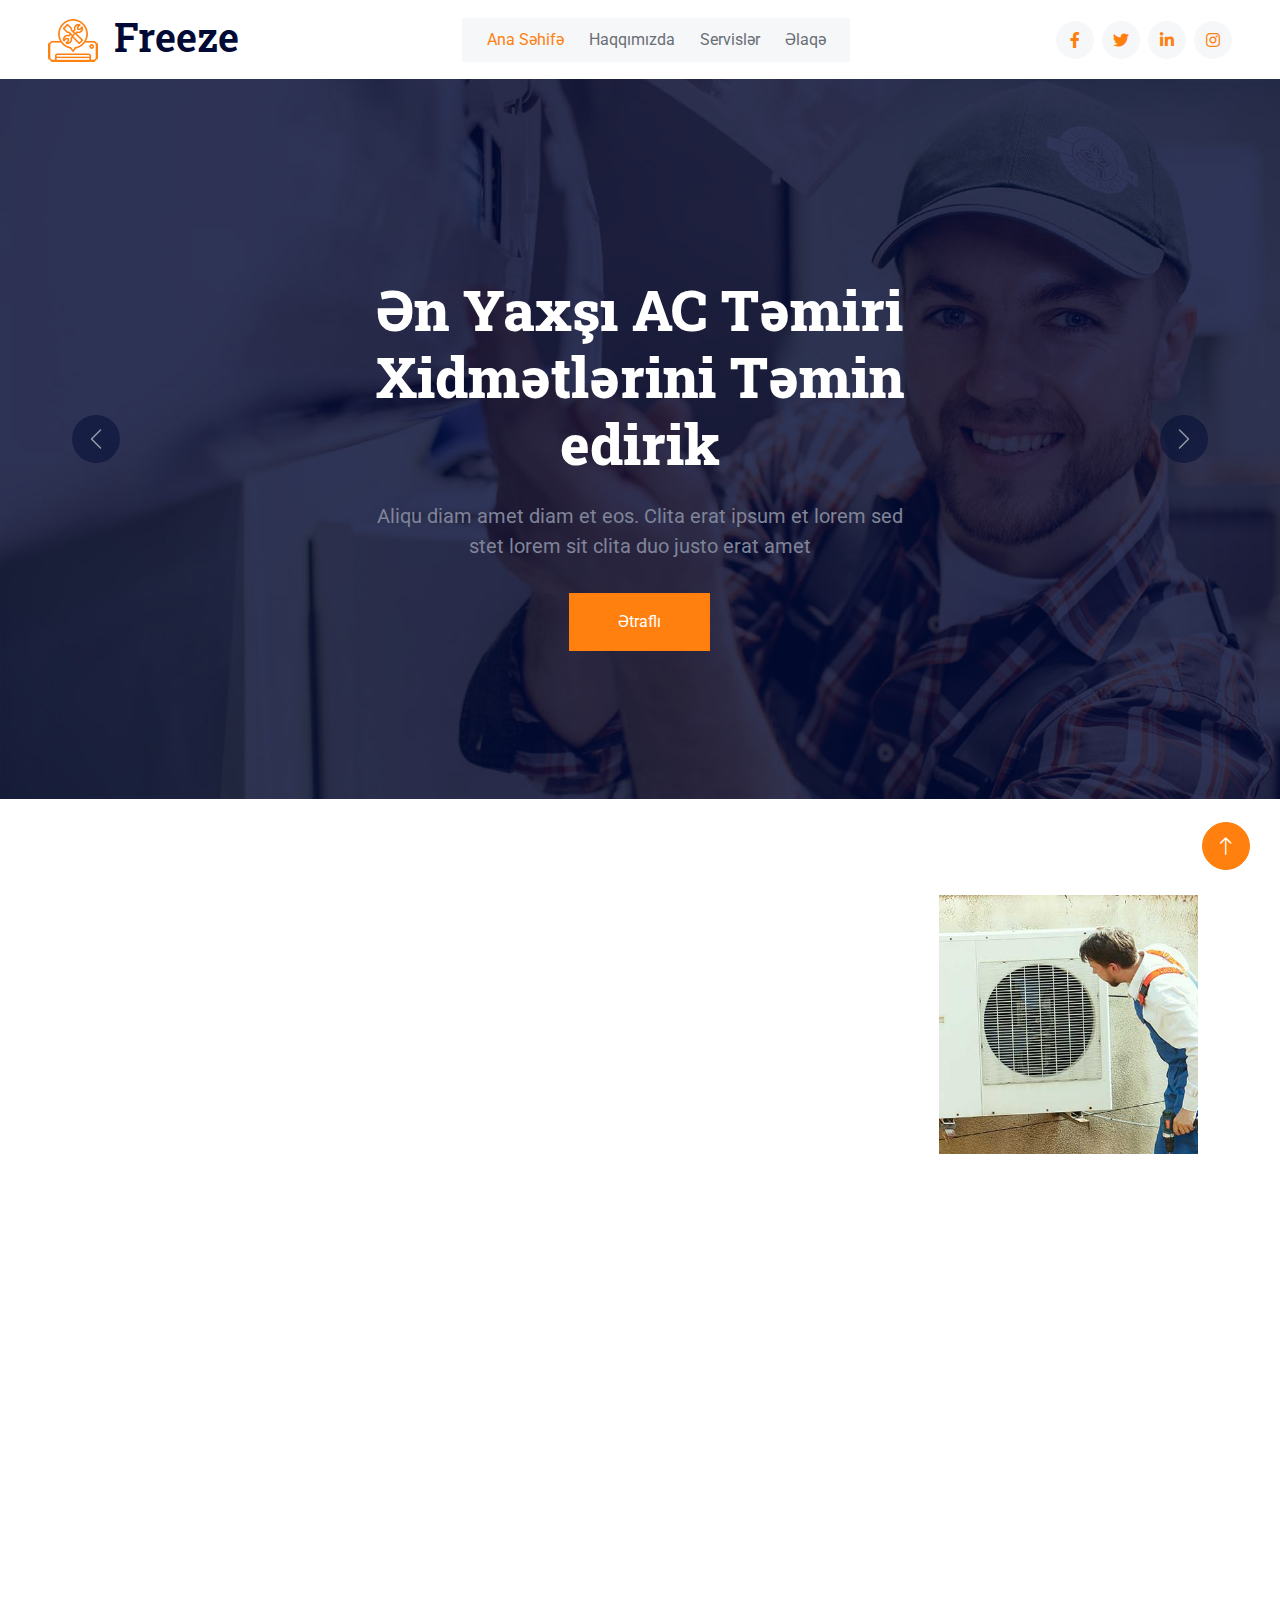
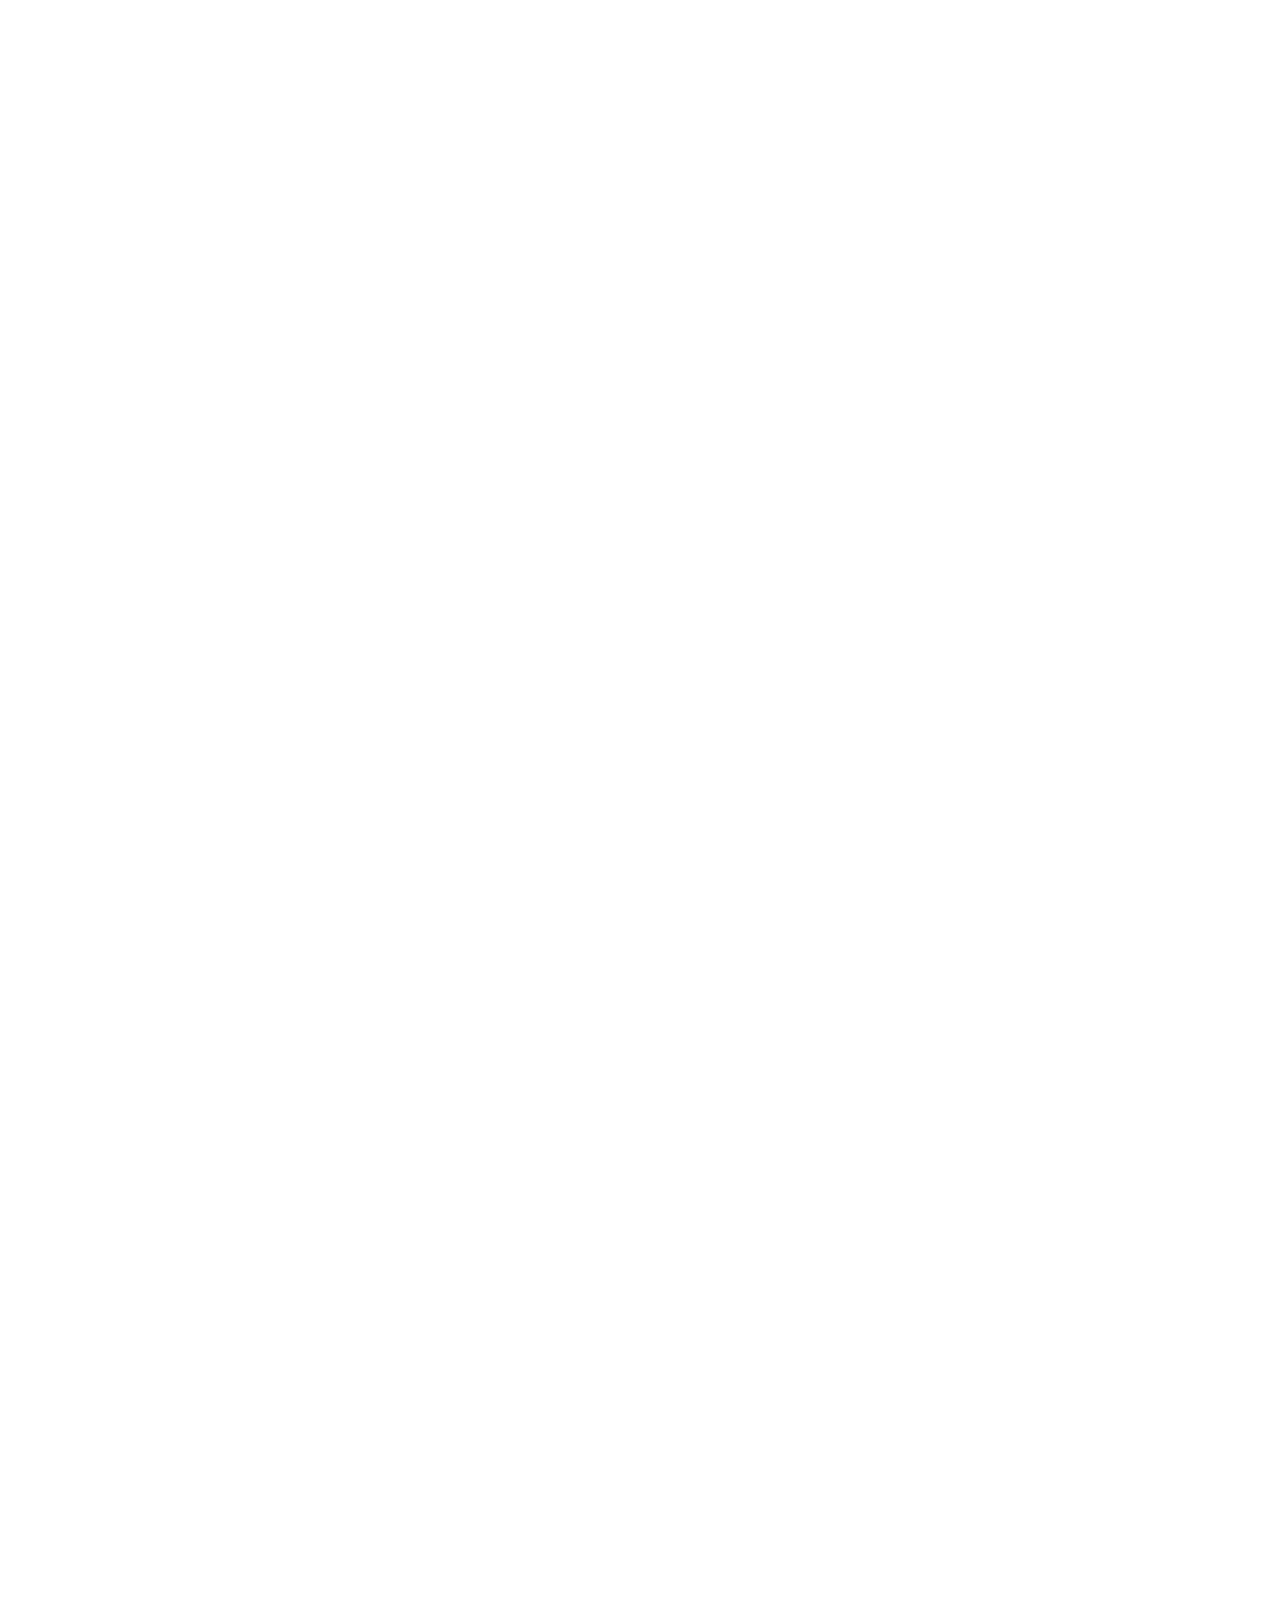
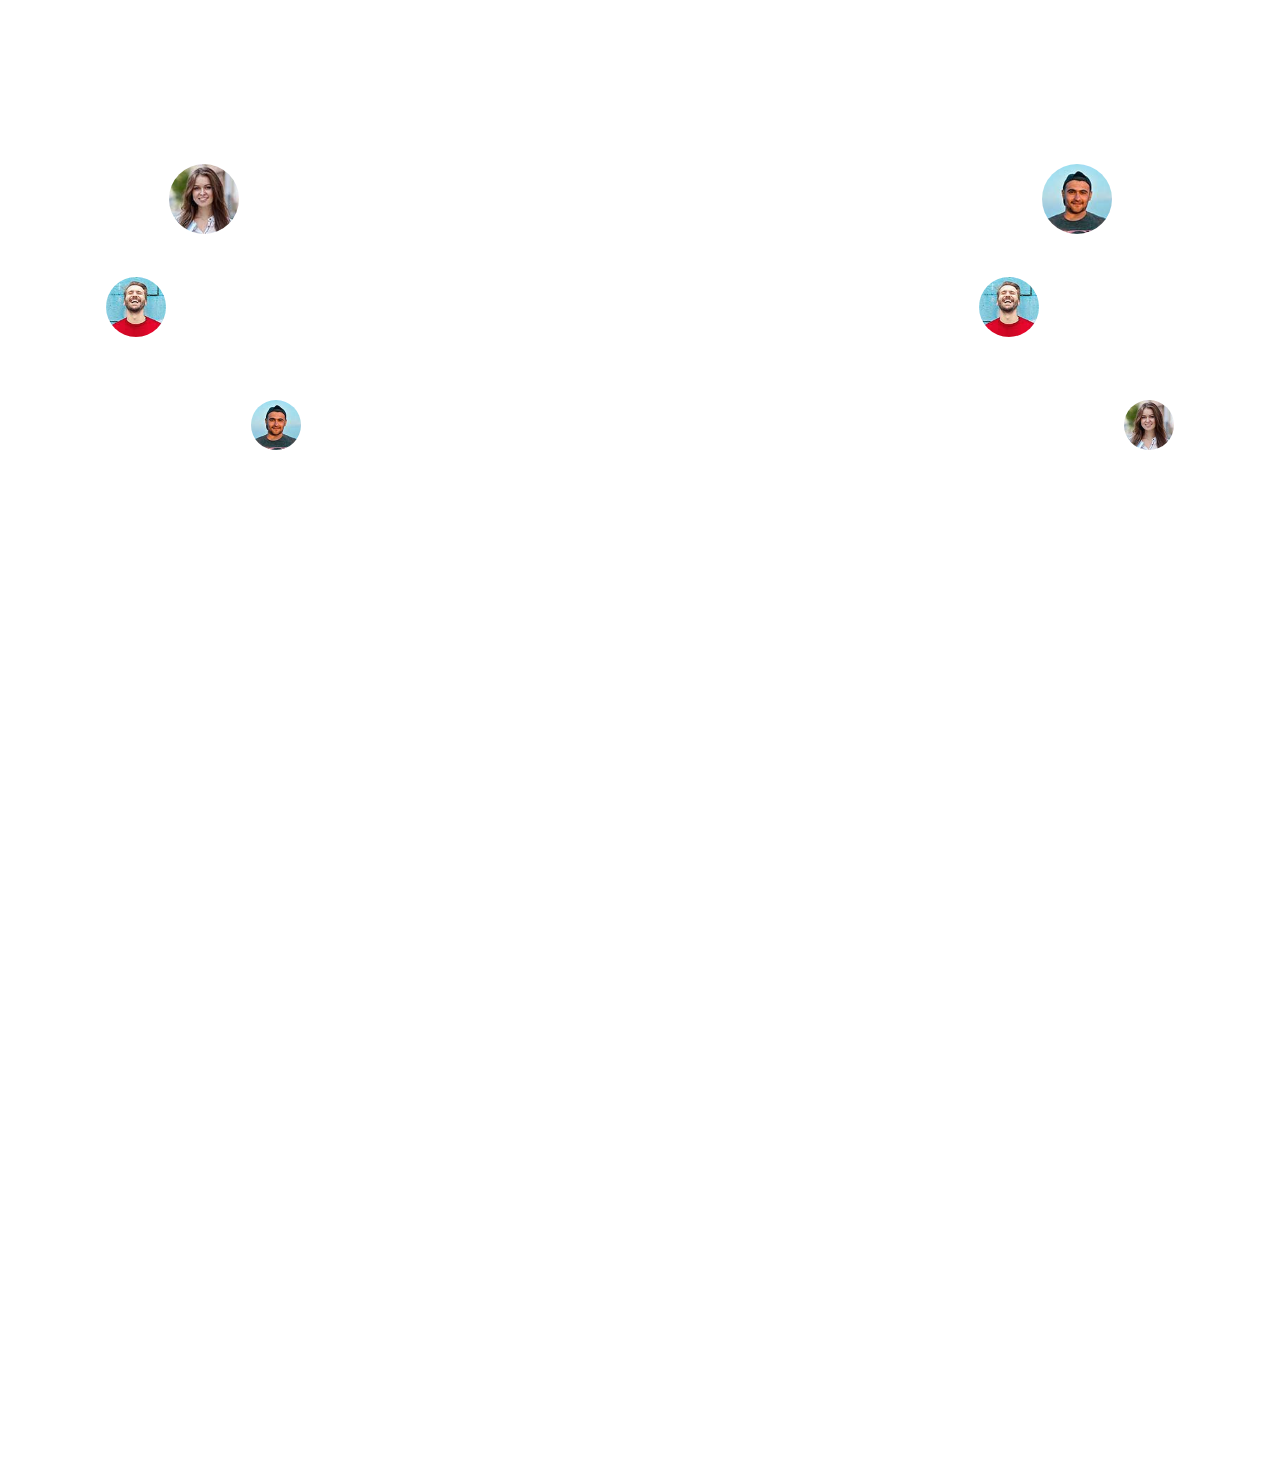
==== commit 1397aeeb: "new things" ====
--- a/index.html
+++ b/index.html
@@ -3,7 +3,7 @@
 
 <head>
     <meta charset="utf-8">
-    <title>AirCon - AC Repair Website Template</title>
+    <title>Freeze</title>
     <meta content="width=device-width, initial-scale=1.0" name="viewport">
     <meta content="" name="keywords">
     <meta content="" name="description">
@@ -312,7 +312,7 @@
     <div class="container-xxl py-5">
         <div class="container">
             <div class="text-center mx-auto wow fadeInUp" data-wow-delay="0.1s" style="max-width: 500px;">
-                <h1 class="display-6 mb-5">İnsanların Xidmətlərimiz Haqqında Dedikləri</h1>
+                <h1 class="display-6 mb-5">Partnyorlarımızın Haqqımızda Dedikləri</h1>
             </div>
             <div class="row g-5">
                 <div class="col-lg-3 d-none d-lg-block">
@@ -325,22 +325,49 @@
                 <div class="col-lg-6 wow fadeIn" data-wow-delay="0.5s">
                     <div class="owl-carousel testimonial-carousel">
                         <div class="testimonial-item text-center">
-                            <img class="img-fluid mx-auto mb-4" src="img/testimonial-1.jpg" alt="">
-                            <p class="fs-5">Dolores sed duo clita tempor justo dolor et stet lorem kasd labore dolore lorem ipsum. At lorem lorem magna ut et, nonumy et labore et tempor diam tempor erat.</p>
-                            <h5>Klientin Adı</h5>
-                            <span>Profession</span>
-                        </div>
-                        <div class="testimonial-item text-center">
-                            <img class="img-fluid mx-auto mb-4" src="img/testimonial-2.jpg" alt="">
-                            <p class="fs-5">Dolores sed duo clita tempor justo dolor et stet lorem kasd labore dolore lorem ipsum. At lorem lorem magna ut et, nonumy et labore et tempor diam tempor erat.</p>
-                            <h5>Klientin Adı</h5>
-                            <span>Profession</span>
-                        </div>
-                        <div class="testimonial-item text-center">
-                            <img class="img-fluid mx-auto mb-4" src="img/testimonial-3.jpg" alt="">
-                            <p class="fs-5">Dolores sed duo clita tempor justo dolor et stet lorem kasd labore dolore lorem ipsum. At lorem lorem magna ut et, nonumy et labore et tempor diam tempor erat.</p>
-                            <h5>Klientin Adı</h5>
-                            <span>Profession</span>
+                            <img class="img-fluid mx-auto mb-4" src="img/firma logos/bazarstore.png" alt="">
+                            <p class="fs-5">Dolores sed duo clita tempor justo dolor et stet lorem kasd labore dolore lorem ipsum. At lorem lorem magna ut et, nonumy et labore et tempor diam tempor erat.</p>
+                            <h5>Bazar Store MMC</h5>
+                        </div>
+                        <div class="testimonial-item text-center">
+                            <img class="img-fluid mx-auto mb-4" src="img/firma logos/veyseloglu.png" alt="">
+                            <p class="fs-5">Dolores sed duo clita tempor justo dolor et stet lorem kasd labore dolore lorem ipsum. At lorem lorem magna ut et, nonumy et labore et tempor diam tempor erat.</p>
+                            <h5>Veysəloğlu MMC</h5>
+                        </div>
+                        <div class="testimonial-item text-center">
+                            <img class="img-fluid mx-auto mb-4" src="img/firma logos/al market.png" style="object-fit:cover;" alt="">
+                            <p class="fs-5">Dolores sed duo clita tempor justo dolor et stet lorem kasd labore dolore lorem ipsum. At lorem lorem magna ut et, nonumy et labore et tempor diam tempor erat.</p>
+                            <h5>Al Market</h5>
+                        </div>
+                        <div class="testimonial-item text-center">
+                            <img class="img-fluid mx-auto mb-4" src="img/firma logos/derin ozuller.png" alt="">
+                            <p class="fs-5">Dolores sed duo clita tempor justo dolor et stet lorem kasd labore dolore lorem ipsum. At lorem lorem magna ut et, nonumy et labore et tempor diam tempor erat.</p>
+                            <h5>Dərin Özüllər</h5>
+                        </div>
+                        <div class="testimonial-item text-center">
+                            <img class="img-fluid mx-auto mb-4" src="img/firma logos/ulduz logo.jpg" style="object-fit: cover;" alt="">
+                            <p class="fs-5">Dolores sed duo clita tempor justo dolor et stet lorem kasd labore dolore lorem ipsum. At lorem lorem magna ut et, nonumy et labore et tempor diam tempor erat.</p>
+                            <h5>ULDUZ Factory LLC</h5>
+                        </div>
+                        <div class="testimonial-item text-center">
+                            <img class="img-fluid mx-auto mb-4" src="img/firma logos/fmc logo.png" alt="">
+                            <p class="fs-5">Dolores sed duo clita tempor justo dolor et stet lorem kasd labore dolore lorem ipsum. At lorem lorem magna ut et, nonumy et labore et tempor diam tempor erat.</p>
+                            <h5>FMC</h5>
+                        </div>
+                        <div class="testimonial-item text-center">
+                            <img class="img-fluid mx-auto mb-4" src="img/firma logos/pasha inshaat.png" style="object-fit: cover;" alt="">
+                            <p class="fs-5">Dolores sed duo clita tempor justo dolor et stet lorem kasd labore dolore lorem ipsum. At lorem lorem magna ut et, nonumy et labore et tempor diam tempor erat.</p>
+                            <h5>Paşa İnşaat</h5>
+                        </div>
+                        <div class="testimonial-item text-center">
+                            <img class="img-fluid mx-auto mb-4" src="img/firma logos/aqrar tedarug.jpg" style="object-fit: cover;" alt="">
+                            <p class="fs-5">Dolores sed duo clita tempor justo dolor et stet lorem kasd labore dolore lorem ipsum. At lorem lorem magna ut et, nonumy et labore et tempor diam tempor erat.</p>
+                            <h5>Aqrar Tədarük və Təchizat</h5>
+                        </div>
+                        <div class="testimonial-item text-center">
+                            <img class="img-fluid mx-auto mb-4" src="img/firma logos/atef logo.png"  alt="">
+                            <p class="fs-5">Dolores sed duo clita tempor justo dolor et stet lorem kasd labore dolore lorem ipsum. At lorem lorem magna ut et, nonumy et labore et tempor diam tempor erat.</p>
+                            <h5>ATEF</h5>
                         </div>
                     </div>
                 </div>
--- a/css/style.css
+++ b/css/style.css
@@ -363,8 +363,8 @@
 }
 
 .testimonial-carousel .owl-item img {
-    width: 100px;
-    height: 100px;
+    width: 120px;
+    height: 120px;
     border-radius: 100px;
 }
 
